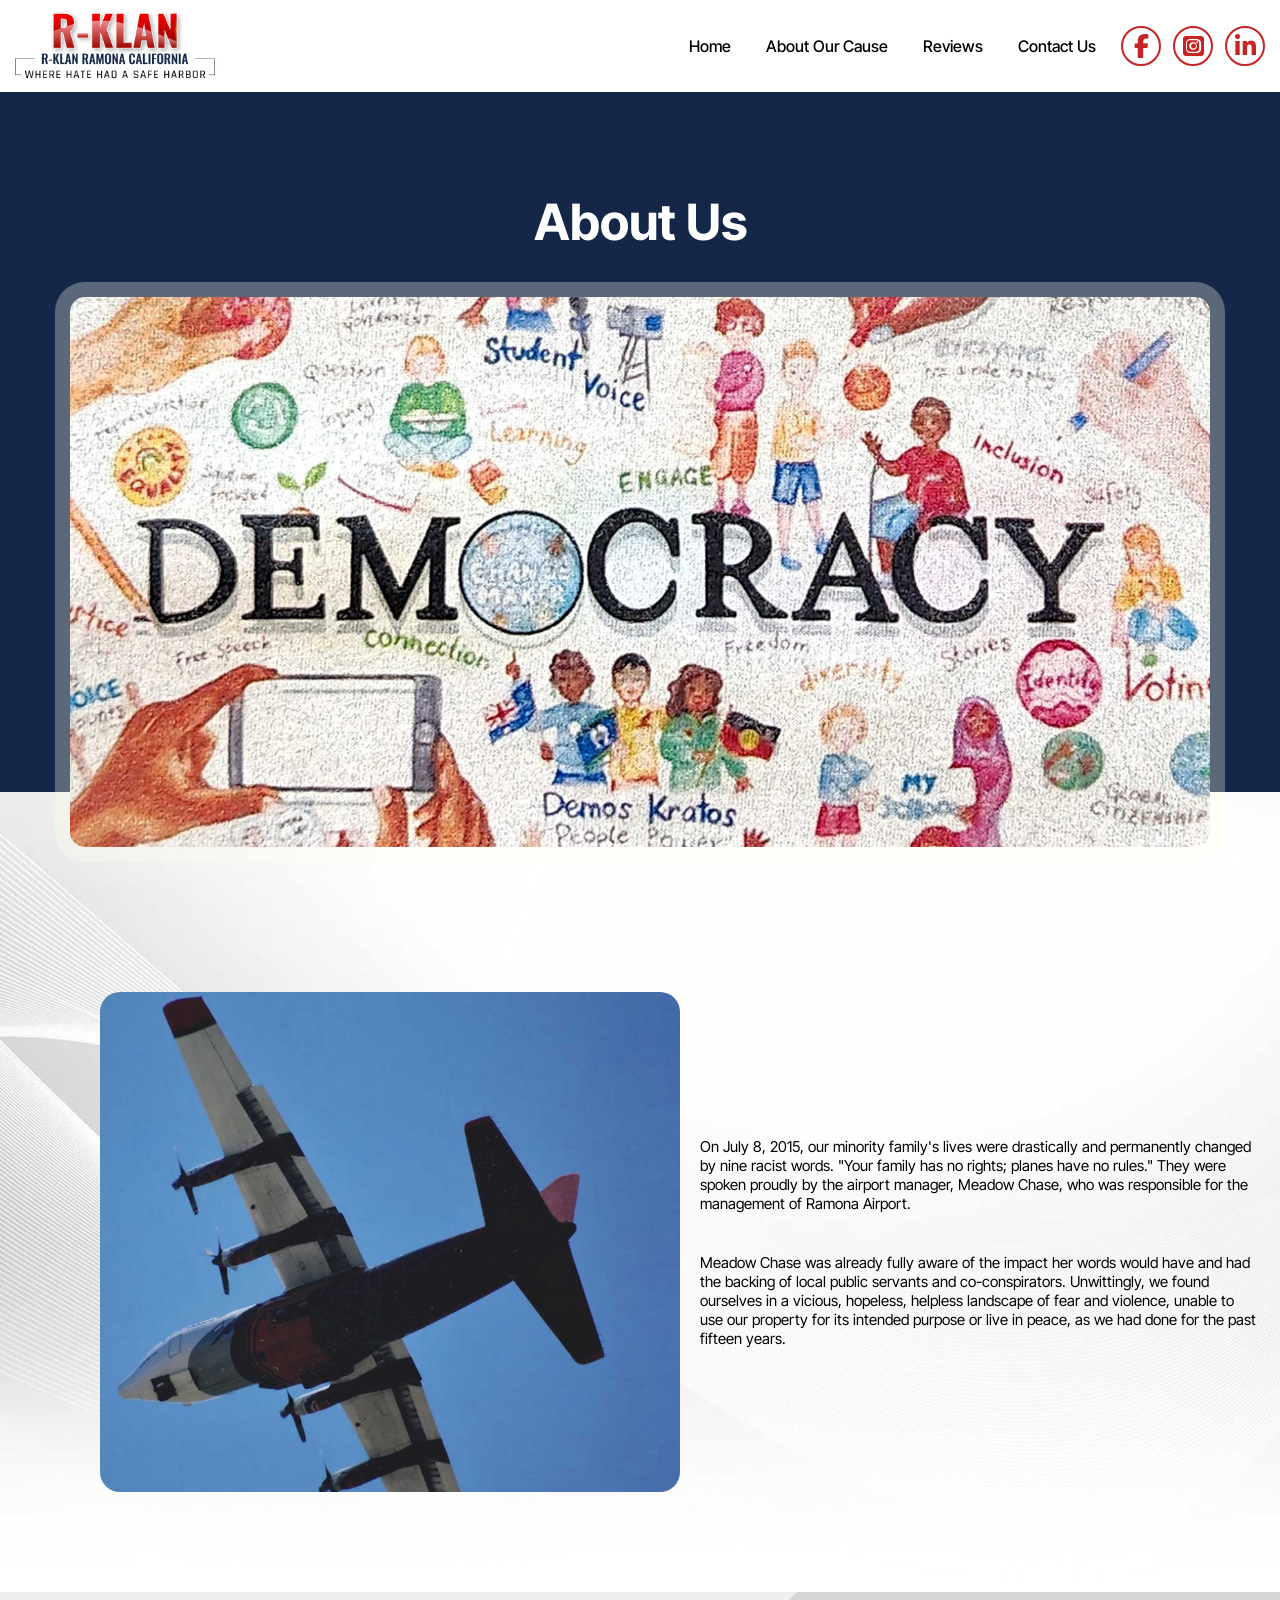
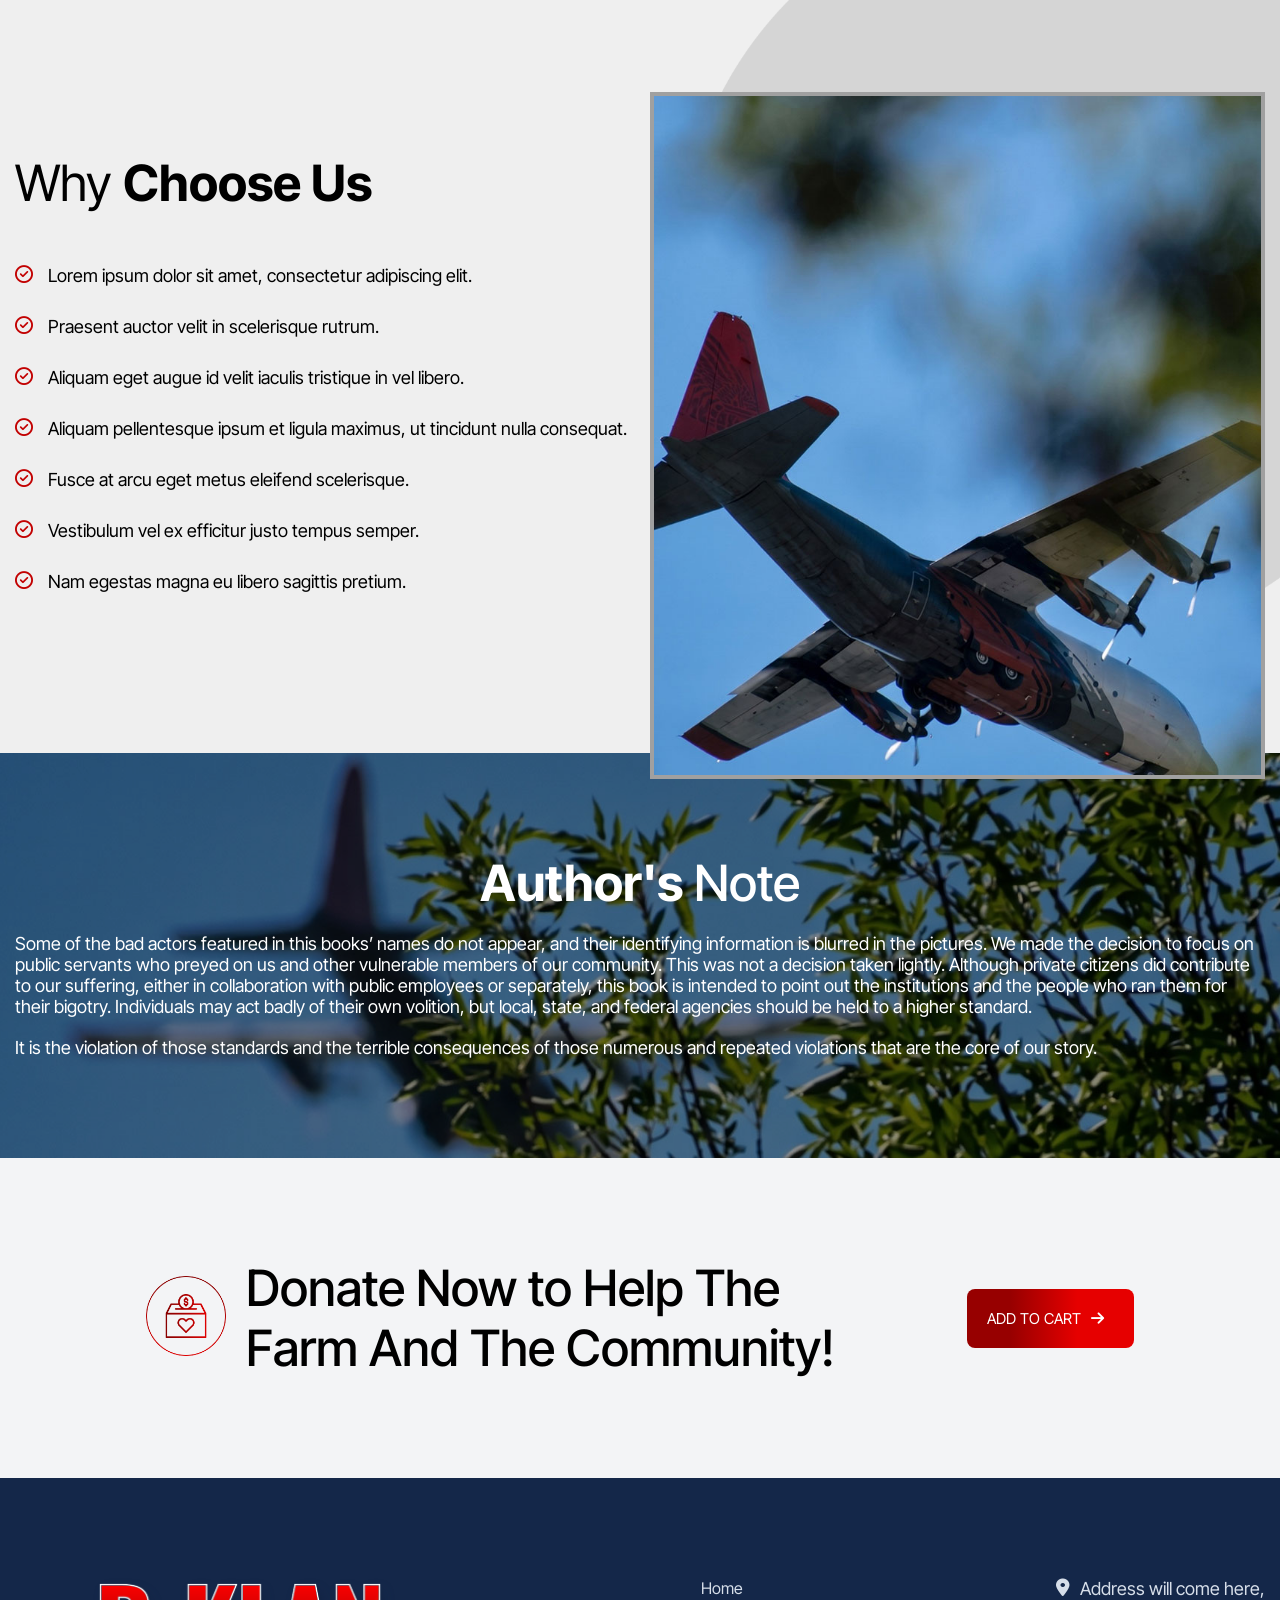
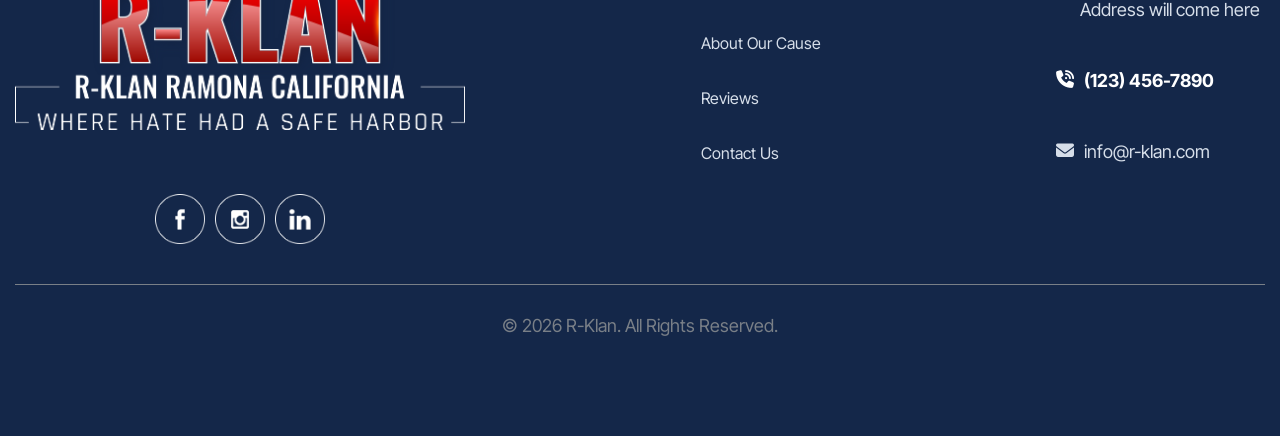
==== about.html @ d3a8d223 "2" ====
<!DOCTYPE html>
<html lang="en">

<head>
    <meta charset="UTF-8">
    <meta name="viewport" content="width=device-width, initial-scale=1.0">
    <title>Document</title>
    <link rel="stylesheet" href="css/style.css">
    <link rel="stylesheet" href="css/responsive.css">
    <link rel="stylesheet" href="https://cdnjs.cloudflare.com/ajax/libs/font-awesome/6.7.2/css/all.min.css">

</head>

<body>
    <!-- Nav-Bar -->
    <header id="nav-bar">
        <div class="contener">
            <div class="content">
                <div class="logo">
                    <figure>
                        <div class="img">
                            <img src="Image/home/logo.png" alt="Logo">
                        </div>
                    </figure>
                </div>
                <div class="said">
                    <div class="text">
                        <ul>
                            <li><a href="index.html">Home</a></li>
                            <li><a href="about.html">About Our Cause</a></li>
                            <li><a href="review.html">Reviews</a></li>
                            <li><a href="contact.html">Contact Us</a></li>
                        </ul>
                    </div>
                    <div class="icon">
                        <i class="fa-brands fa-facebook-f"></i>
                        <i class="fa-brands fa-square-instagram"></i>
                        <i class="fa-brands fa-linkedin-in"></i>
                    </div>
                </div>
            </div>
        </div>
    </header>
    <!-- Nav-Bar -->
    <!-- About -->
    <section id="family">
        <div class="contener">
            <div class="text">
                <h1><b>About Us </b></h1>
            </div>
            <div class="image">
                <figure>
                    <img src="Image/home/img-1.jpg" alt="img-1">
                </figure>
            </div>
        </div>
    </section>
    <!-- About -->
    <!-- Plight -->
    <section id="plight" >
        <div class="row row-1">
            <div class="image image-1">
            </div>

            <div class="text text-1">
                <p>On July 8, 2015, our minority family's lives were drastically and permanently changed by nine racist
                    words. "Your family has no rights; planes have no rules." They were spoken proudly by the airport
                    manager, Meadow Chase, who was responsible for the management of Ramona Airport.</p>
                <p>Meadow Chase was already fully aware of the impact her words would have and had the backing of local
                    public servants and co-conspirators. Unwittingly, we found ourselves in a vicious, hopeless,
                    helpless landscape of fear and violence, unable to use our property for its intended purpose or live
                    in peace, as we had done for the past fifteen years.</p>
            </div>
        </div>
    </section>
    <!-- Plight -->
    <!-- Choose -->
    <section id="choose">
        <div class="contener">
            <div class="text">
                <h2>Why <b>Choose Us</b></h2>
                <div class="para">
                    <p>Lorem ipsum dolor sit amet, consectetur adipiscing elit.</p>
                    <p>Praesent auctor velit in scelerisque rutrum.</p>

                    <p>Aliquam eget augue id velit iaculis tristique in vel libero.</p>
                    <p>Aliquam pellentesque ipsum et ligula maximus, ut tincidunt nulla consequat.
                    </p>
                    <p>Fusce at arcu eget metus eleifend scelerisque.
                    </p>
                    <p>Vestibulum vel ex efficitur justo tempus semper.
                    </p>
                    <p>Nam egestas magna eu libero sagittis pretium.</p>
                </div>
            </div>

                <div class="right">
                    <figure>
                        <img src="Image/home/philight-1.jpg" alt="image" class="image">
                    </figure>
                </div>
        </div>
    </section>
    <!-- Choose -->
    <!-- Note -->
    <section id="note">
        <div class="contener">
            <div class="content">
                <h4><b>Author's</b> Note</h4>
                <p>Some of the bad actors featured in this books’ names do not appear, and their identifying information
                    is blurred in the pictures. We made the decision to focus on public servants who preyed on us and
                    other vulnerable members of our community. This was not a decision taken lightly. Although private
                    citizens did contribute to our suffering, either in collaboration with public employees or
                    separately, this book is intended to point out the institutions and the people who ran them for
                    their bigotry. Individuals may act badly of their own volition, but local, state, and federal
                    agencies should be held to a higher standard.
                </p>
                <p>
                    It is the violation of those standards and the terrible consequences of those numerous and repeated
                    violations that are the core of our story.
                </p>
            </div>
        </div>
    </section>
    <!-- Note -->
    <!-- Donate -->
    <section id="donate">
        <div class="contener">
            <div class="content">
                <div class="content-1">
                    <div class="image">
                        <figure>
                            <img src="Image/home/gift.png" alt="gift">
                        </figure>
                    </div>
                    <h2>Donate Now to Help The <br>
                        Farm And The Community!
                    </h2>
                </div>
                <div class="btn">
                    <a href="#">ADD TO CART</a>
                </div>
            </div>
        </div>
    </section>
    <!-- Donate -->
    <!-- R-Klan -->
    <footer id="r-klan">
        <div class="contener">
            <div class="content">
                <div class="content-1">
                    <div class="image">
                        <figure>
                            <img src="Image/home/R-klan.png" alt="R-klan" class="img">
                        </figure>

                        <figure>
                            <div class="image-1">
                                <img src="Image/home/F.png" alt="face-book" class="you">
                                <img src="Image/home/Insta.png" alt="Insta" class="you">
                                <img src="Image/home/in.png" alt="in" class="you">
                            </div>
                        </figure>

                    </div>
                    <div class="text">
                        <ul>
                            <li><a href="index.html">Home</a></li>
                            <li><a href="about.html">About Our Cause</a></li>
                            <li><a href="review.html">Reviews</a></li>
                            <li><a href="contact.html">Contact Us</a></li>
                        </ul>
                    </div>
                    <div class="text cell">
                        <p>
                            Address will come here,<br>
                            Address will come here
                        </p>
                        <p><b>(123) 456-7890</b></p>
                        <p>info@r-klan.com</p>
                    </div>
                </div>
                <div class="content-2">
                    <p>© 2026 R-Klan. All Rights Reserved.</p>
                </div>
            </div>
        </div>
    </footer>
    <!-- R-Klan -->
</body>

</html>
---- css/style.css ----
@import url('https://fonts.googleapis.com/css2?family=Inter+Tight:ital,wght@0,100..900;1,100..900&display=swap');

* {
    padding: 0px;
    margin: 0px;
    box-sizing: border-box;


}
html, body{
    overflow-x: clip;
}
.contener {
    width: 100%;
    max-width: 1280px;
    align-items: center;

}

h1,
h2,
h3,
h4,
h5,
h6 {
    font-size: 50px;
    font-family: "Inter Tight", sans-serif;
    font-weight: 400;
}

h4 {
    font-weight: 500;
}

p {
    font-size: 18px;
    font-family: "Inter Tight", sans-serif;
}

.text {
    display: flex;
    flex-direction: column;
    row-gap: 20px;
}

.btn a {
    font-size: 15px;
    background: linear-gradient(90deg, rgba(151, 0, 0, 1) 26%, rgba(230, 0, 0, 1) 66%);
    padding: 20px 20px;
    border-radius: 8px;
    color: #fff;
    text-decoration: none;
}

.btn a::after {
    content: "\f061";
    font-weight: 900;
    font-family: "Font Awesome 6 Free";
    padding: 10px 10px 20px;
}

a {
    color: #db0101;
    font-family: "Inter Tight", sans-serif;
    display: inline-block;
}

img {
    width: 100%;
}
/* Nav-Bar */
#nav-bar{
     display: flex;
    justify-content: center;
    width: 100%;
    padding: 10px 15px;
    background-color: #fff;
    /* position: fixed;
    z-index: 3; */
}
#nav-bar .content{
    display: flex;
    justify-content: space-between;
    align-items: center;
}
#nav-bar .said{
    display: flex;
    justify-content: space-between;
    align-items: center;
    column-gap: 25px;
}
#nav-bar .icon{
    display: flex;
    font-size: 25px;
    column-gap: 12px;
}
#nav-bar .img{
    max-width: 200px;
}
#nav-bar ul {
    display: flex;
    column-gap: 35px;
}
#nav-bar .text li{
    list-style: none;
    
}
#nav-bar li a{
    color: #000;
    font-weight: 500;
    text-decoration: none;
}
#nav-bar .icon-1{
    max-width: 60px;
    color: #db0101;
    display: flex;
}
.fa-brands{
    color: #c82424;
    border-radius: 50%;
    font-size: 24px;
    display: flex !important;
    justify-content: center;
    align-items: center;
    width: 40px;
    height: 40px;
    border: 2px solid;
    aspect-ratio: 1/1;
}
/* Nav-Bar */
/* Family */
#family {
    width: 100%;
    display: flex;
    justify-content: center;
    padding: 100px 15px;
    background-color: #142749;
}

#family .contener {
    display: flex;
    width: 100%;
    flex-direction: column;
    color: white;
    row-gap: 30px;
}

#family .text {
    display: flex;
    flex-direction: column;
    row-gap: 20px;
    text-align: center;
    width: 100%;
    max-width: 990px;
}

#family .image {
    border: 15px solid;
    border-color: rgb(255, 255, 235, 0.3);
    border-radius: 30px;
    margin-bottom: -170px;
    line-height: 0px;
    position: relative;
    z-index: 3;
}

#family img {
    object-fit: cover;
    object-position: center;
    width: 100%;
    height: 550px;
    border-radius: 15px;
}

/* Family */
/* PLight */
#plight {
    position: relative;
    z-index: 2;
    display: flex;
    justify-content: center;
    align-items: center;
    background-image: url('../Image/home/BG-OP.jpg');
    background-size: cover;
    width: 100%;
    padding: 200px 0px 100px 0px;
}

.row {
    width: 100%;
    display: flex;
    justify-content: center;
    align-items: center;
}

#plight .image {
    background-image: url('../Image/home/our-phlight.jpg');
    background-size: cover;
    height: auto;
    min-height: 80vh;
    width: 100%;
    border-radius: 0px 20px 20px 0px;
    /* margin-right: 30px; */
}

#plight .text {
    padding: 0% 9%;
    width: 100%;
    row-gap: 40px;
}

/* Plight */
/* Book */
#book {
    background-color: #efefef;
    display: flex;
    justify-content: center;
    position: relative;
}

#book::before {
    content: " ";
    background-image: url('../Image/home/circal.png');
    background-size: contain;
    background-position: center;
    position: absolute;
    top: -105px;
    left: -590px;
    width: 100%;
    height: 100%;
    background-repeat: no-repeat;
}


#book .contener {
    display: flex;
    align-items: center;
}

#book .text {
    padding: 0px 62px;
    width: 50%;
}

#book .content {
    width: 50%;
    position: relative;
}

#book .circle {
    position: absolute;
}

#book .image {
    position: relative;
    width: 92%;
    bottom: -80px;
    line-height: 0;
    border: 8px solid #a0a0a0;
}

#book .img {
    width: 100%;
    border: 10px solid #a0a0a0;
    margin-bottom: -70px;
}

#book p {
    color: #db0101;
}

/* Book */
/* shop */
#shop {
    width: 100%;
    padding: 180px 15px 100px;
    display: flex;
    justify-content: center;

}

#shop .text {
    flex-direction: row;
    justify-content: space-between;
    padding-top: 20px;
}

#shop h2 {
    display: flex;
    justify-content: center;
    padding-bottom: 20px;
}

#shop .content {
    display: flex;
    justify-content: center;
    column-gap: 30px;
    padding-top: 20px;

}

#shop h4 {
    font-size: 30px;
    color: #9196a1;
}

#shop img {
    width: 100%;
    border-radius: 15px;
}

#shop p {
    color: #db0101;
}

/* Shop */
/* Readers */
#readers {
    display: flex;
    flex-direction: column;
    justify-content: center;
    background-image: url('../Image/home/BG.jpg');
    background-size: cover;
    padding: 100px 15px;
}

#readers h2 {
    text-align: center;
    margin: 20px 0px 100px;

}

#readers h4 {
    font-weight: 500;
    font-size: 25px;
}

#readers .content {
    display: flex;
    column-gap: 30px;
    width: 100%;

}

#readers .common {
    background-color: white;
    display: flex;
    position: relative;
    flex-direction: column;
    align-items: center;
    flex-wrap: wrap;
    width: 100%;
    box-shadow: 0px 0px 8px 0px rgba(0, 0, 0, 0.2);
}

#readers .image-1 {
    margin-top: -60px;
    width: 120px;
    border-radius: 60px;
    filter: drop-shadow(0px 7px 12px #857a7a);

}

#readers .img {
    position: absolute;
    right: 5px;
    top: 5px;
    max-width: 40px;
}

#readers .image-2 {
    margin-bottom: 5px;
}

#readers .text {
    align-items: center;
    padding: 20px;
}

#readers p {
    color: #585858;
}

/* Readers */
/* Note */
#note {
    display: flex;
    justify-content: center;
    align-items: center;
    padding: 100px 15px;
    background-image: url('../Image/home/leaf.jpg');
    background-position: center;
    background-size: cover;
    position: relative;
    z-index: 1;
    height: 10%;
    /* background-image: url('../Image/home/leaf.jpg'); */
}

#note::before {
    content: " ";
    position: absolute;
    width: 100%;
    height: 100%;
    top: 0;
    left: 0;
    background-color: rgba(0, 0, 0, 0.4);
    z-index: -1
}

#note .contener {
    display: flex;
    justify-content: center;
}

#note .content {
    display: flex;
    flex-direction: column;
    row-gap: 20px;
    color: white;
}

#note h4 {
    text-align: center;
}

/* Note */
/* Donate */
#donate {
    display: flex;
    justify-content: center;
    align-items: center;
    padding: 100px 15px;
    width: 100%;
    background-color: #f3f4f6;
}

#donate .content {
    display: flex;
    justify-content: space-evenly;
    align-items: center;
}

#donate .content-1 {
    display: flex;
    align-items: center;
}

#donate h2 {
    font-weight: 500;
}

#donate img {
    width: 100px;
    padding-right: 20px;
}

/* Donate */
/* R-Klan */
#r-klan {
    display: flex;
    justify-content: center;
    align-items: center;
    padding: 100px 15px;
    width: 100%;
    background-color: #142749;
}

#r-klan .content-1 {
    display: flex;
    justify-content: space-between;
    margin-bottom: 40px;
    color: #d6dee9;
}

#r-klan .content-2 {
    border-top: 1px solid;
    padding-top: 30px;
    text-align: center;
    color: #797f87;
}

#r-klan .image {
    display: flex;
    flex-direction: column;
    row-gap: 60px;
    max-width: 450px;
    width: 100%;
}

#r-klan .image-1 {
    column-gap: 10px;
    display: flex;
    justify-content: center;
}

#r-klan ul {
    display: flex;
    flex-direction: column;
    row-gap: 35px;
}
#r-klan .text li{
    list-style: none;
    
}
#r-klan .text a{
    color: #d6dee9;
    text-decoration: none;
}
#r-klan .cell {
    row-gap: 50px;
}

#r-klan .cell p:nth-child(2) {
    color: white;
}

#r-klan .you {
    max-width: 50px;
}

#r-klan .cell p:first-child,
#r-klan .cell p:nth-child(2),
#r-klan .cell p:last-child {
    display: flex;
    column-gap: 10px;
}

#r-klan .cell p:first-child::before {
    content: "\f3c5";
    font-weight: 900;
    font-family: "Font Awesome 6 Free";
}

#r-klan .cell p:nth-child(2)::before {
    content: "\f2a0";
    font-weight: 900;
    font-family: "Font Awesome 6 Free";
}

#r-klan .cell p:last-child::before {
    content: "\f0e0";
    font-weight: 900;
    font-family: "Font Awesome 6 Free";
}
/* R-Klan */
/* About-Us */
/* Plight */
#plight .row-1{
    margin-left: 100px;
}
#plight .image-1{
    border-radius: 20px 20px 20px 20px;
}
#plight .text-1{    
    padding: 0% 2% ;
}
/* Plight */
/* Choose */
#choose{
    display: flex;
    justify-content: center;
    align-items: center;
    padding: 100px 15px;
    background-color: #efefef;
    position: relative;
    
}
#choose::before{
    content: "";
    background-image: url('../Image/home/circal.png');
    background-size: contain;
    background-position: right;
    background-repeat: no-repeat;
    position: absolute;
    top: -105px;
    right: -160px;
    width: 100%;
    height: 100%;
    z-index: 1;
}
#choose .contener{
    display: flex;
    justify-content: space-between;
}
#choose .right{
    width: 50%;
}
#choose .image{
    object-fit: cover;
    object-position: center;
    height: auto;
    width: 100%;
    min-height: 687px;
    margin-bottom: -130px;
    border: 4px solid #a0a0a0;
    position: relative;
    z-index: 3;
}
#choose .text{
    width: 50%;
    margin-right: 20px;
    row-gap: 52px;
    position: relative;
    z-index: 2;
}
#choose .para{
    display: flex;
    flex-direction: column;
    row-gap: 30px;
}
#choose .para p{
    display: flex;
}
#choose .para p::before{
    content: "\f058";
    font-weight: 400;
    font-family: "Font Awesome 6 Free";
    padding-right: 15px;
    color: #c20101;
}
/* Choose */
/* About-Us */
/* Contect */
/* Form */
#changed{
    background-color: white;
    width: 100%;
    padding: 200px 0px 100px 0px;
}
.plight{
   background-image: url('../Image/home/our-phlight.jpg');
    background-size: cover;
    height: auto;
    min-height: 80vh;
    width: 100%;
    border-radius: 20px 20px 20px 20px; 
}
.for{
    width: 100%;
}
form{
    display: flex;
    flex-direction: column;
    justify-content: center;
    row-gap: 20px;
    margin-top: 10px;
}
.cell-0{
    width: 100%;
    max-width: 470px;
    padding: 20px;
    border-radius: 5px;
    border: 1px solid #e3e3e3;
    box-shadow: 0px 25px 5px 0px rgba(0,0,0,0.08);

}
.cell-1{
    width: 100%;
    max-width: 470px;
    padding: 20px;
    border-radius: 5px;
    border: 1px solid #e3e3e3;
    background: linear-gradient(90deg, rgba(151, 0, 0, 1) 26%, rgba(230, 0, 0, 1) 66%);
    color: white;
}
.row-2{
    display: flex;
    align-items: center;
    column-gap: 80px;
    margin-left: 100px;
}
/* Form */
/* Contect */
/* Review */
/* coments */
#reviews{
    width: 100%;
    display: flex;
    justify-content: center;
    padding: 130px 15px;
}
#reviews .contener{
    justify-content: center;
    display: flex;
    flex-direction: column;
    row-gap: 35px;
}
#reviews .common{
    display: flex;
    flex-direction: column;
    row-gap: 18px;
    position: relative;
    padding: 30px 355px  30px 50px;
    border: 2px solid #e3e3e3;
    box-shadow: 0px 9px 40px 0px rgba(0,0,0,0.1);
    border-radius: 8px;

}
#reviews .image{
    max-width: 100px;
    filter: drop-shadow(0px 29px 14px #d7cbcb);
}
#reviews .logo{
    position: absolute;
    right: 20px;
    top: 50px;
    max-width: 40px;
}
#reviews .star{
    max-width: 160px;
}
#reviews h4{
    font-size: 27px
}
/* Coments */
/* Review */
---- css/responsive.css ----
@media (max-width:1440px) {

    /* Plight */
    #plight .text {
        padding: 10px 100px;
    }

    #plight p {
        font-size: 15px;
    }

    #plight h2 {
        font-size: 45px;
    }

    #plight .image {
        height: auto;
        min-height: 500px;
    }

    /* Plight */
    /* book */
    #book::before {
        background-position: top left;
        left: -130px;
    }
    /* book */
    /* about-us */
    /* plight */
    #plight .text-1{
        padding: 20px;
    }
    /* plight */
    /* about-us */
}

@media (max-width:1200px) {

    /* Family */
    #family {
        padding: 60px 15px;
    }

    #family img {
        height: auto;
    }

    /* Family */
    /* Plight */
    #plight .text {

        row-gap: 20px;
    }
    /* About-us */
    /* Choose */
    #choose .image{
    min-height: 520px;
    }
    #choose::before{
        width: 52%;
    }
    #choose .text {
    row-gap: 15px;
    }
    #choose .para {
    row-gap: 10px;
    }
    /* Choose */
    /* About-us */
    /* Review */
    /* Coment */
    #reviews .common{
        padding-right: 230px;
    }
    /* Coment */
    /* Review */
    
}

@media (max-width:1024px) {

    h1,
    h2,
    h3,
    h4,
    h5,
    h6 {
        font-size: 30px;
    }

    p {
        font-size: 18px;
    }

    .text {
        row-gap: 10px;
    }

    a {
        font-size: 10px;
    }

    /* plight */
    #plight {
        padding-bottom: 70px;
    }

    #plight .text {
        padding: 30px 30px;
    }

    #plight p {
        font-size: 12px;
    }

    #plight h2 {
        font-size: 30px;
    }

    /* plight */
    /* Book */
    #book .text {
        padding: 25px 0px 0px;
    }

    #book::before {
        left: -100px;
    }

    #book .content {
        padding: 25px 0px 0px 25px;
    }

    /* Book */
    /* shop */
    #shop .content {
        column-gap: 25px;
    }

    #shop h2 {
        padding: 0px;
    }

    #shop h4 {
        font-size: 25px;
    }

    /* Readers */
    #readers .content {
        flex-wrap: wrap;
        column-gap: 15px;
    }

    #readers .common {
        flex: 0 0 calc(50% - 7.5px);
    }

    #readers #diffrent {
        margin-top: 100px;
    }

    /* Readers */
}

@media(max-width:991px) {

    /* /Donate */
    #donate .content {
        flex-direction: column;
        align-items: flex-start;
        row-gap: 50px;
    }

    #donate .btn {
        padding-left: 100px;
    }

    /* Donate */
    /* R-Klan */
    #r-klan .content-1 {
        flex-wrap: wrap;
        flex-direction: column;
    }

    #r-klan .image-1 {
        max-width: 188px;
        margin-bottom: 35px;
    }

    #r-klan .text {
        margin-top: 50px;
    }

    /* R-Klan */
    /* Review */
    /* Coment */
    #reviews .common{
        padding-right: 50px;
    }
    /* Coment */
    /* Review */
}


@media(max-width:767px) {
    a {
        padding: 8px 5px;
    }

    /* Family */
    #family .image {
        border: 10px solid rgb(255, 255, 235, 0.3);
        /* margin-bottom: -140px; */
    }

    /* Family */
    /* plight */
    h4 {
        font-size: 25px;
    }
    #plight .row {
        flex-direction: column;
    }

    #plight .image {
        min-height: 600px;
        margin-right: 30px;
    }

    #plight .text {
        padding: 10px 10px;
    }

    /* plight    */
    /* Book */
    #book h2,
    h4 {
        font-size: 25px;
    }

    #book .cimg {
        margin-top: -100px;
        margin-bottom: -60;
    }

    /* Book */
    /* shop */
    #shop h2 {
        font-size: 40px;
    }

    #shop .content {
        column-gap: 25px;
    }

    #shop .text {
        flex-direction: column;
    }

    #shop h4 {
        font-size: 30px;
    }

    /* shop */
    /* Readers */
    #readers .common {
        flex: 0 0 100%;

    }

    #readers .diffrent {
        margin-top: 100px;
    }

    /* readers */
    /* R-Klan */
    #r-klan .content-1 {
        justify-content: center;
    }

    #r-klan .text {
        margin-top: 50px;
    }

    /* R-Klan */
    /* about-us */
    /* plight */
    #plight .row-1{
        margin: 0px 15px;
    }
    #plight .image-1{
        margin-right: 0px;
    }
    /* plight */
    /* Choose */
        #choose::before {
            width: 100%;
        }
    #choose .contener{
        flex-direction: column;
    }
    #choose .right{
        width: 100%;
        margin-top: 20px;
    }
    #choose .image {
        min-height: 400px;
    }
    #choose .text{
        row-gap: 15px;
        width: 100%;
    }
    #choose .para {
        row-gap: 15px;
    }
    /* Choose */
    /* about-us */
}

@media(max-width:640px) {

    /* plight */
    #plight .image {
        min-height: 510px;
    }

    /* plight */
    /* book */
    #book .contener {
        flex-direction: column;
        align-items: flex-start;
    }

    #book .content {
        width: 100%;
    }

    #book .text {
        padding: 85px 30px;
        width: 100%;
    }

    /* book */
    /* shop */
    #shop .content {
        column-gap: 15px;
        flex-direction: column;
    }

    #shop img {
        margin-top: 35px;
    }

    #shop h4 {
        font-size: 25px;
    }

    /* shop */
    /* Readers */
    #readers .common {
        flex: 0 0 100%;

    }

    #readers .diff {
        margin-top: 100px;
    }

    /* Readers */
    /* R-Klan */
    #r-klan .content-1 {
        justify-content: center;
    }

    #r-klan .image,
    #r-klan .text {
        flex: 0 0 100%;
    }

    #r-klan .text {
        margin-top: 50px;
    }

    /* R-Klan */
    /* Review */
    /* Coment */
    #reviews .common{
        padding: 30px 20px;
    }
    #reviews .image{
        max-width: 80px;
    }
    #reviews .logo{
        max-width: 35px;
    }
    #reviews .star{
        max-width: 130px;
    }
    /* Coment */
    /* Review */
}

@media(max-width:480px) {

    /* plight */
    #plight .image {
        min-height: 365px;
    }

    /* plight */
    /* Book */
    #book .content {
        width: 100%;
        padding: 25px 15px;
    }

    #book .image {
        width: 100%;
    }

    #book h2,
    h4 {
        font-size: 30px;
    }

    /* Book */
    /* shop */
    #shop {
        padding: 60px 10px;
    }

    /* shop */
    #note {
        padding: 60px 7px;
    }
    /* Choose */
    /* about-us */
    #choose .para p {
    display: flex;
     font-size: 12px;
    }
    
}

@media(max-width:320px) {}
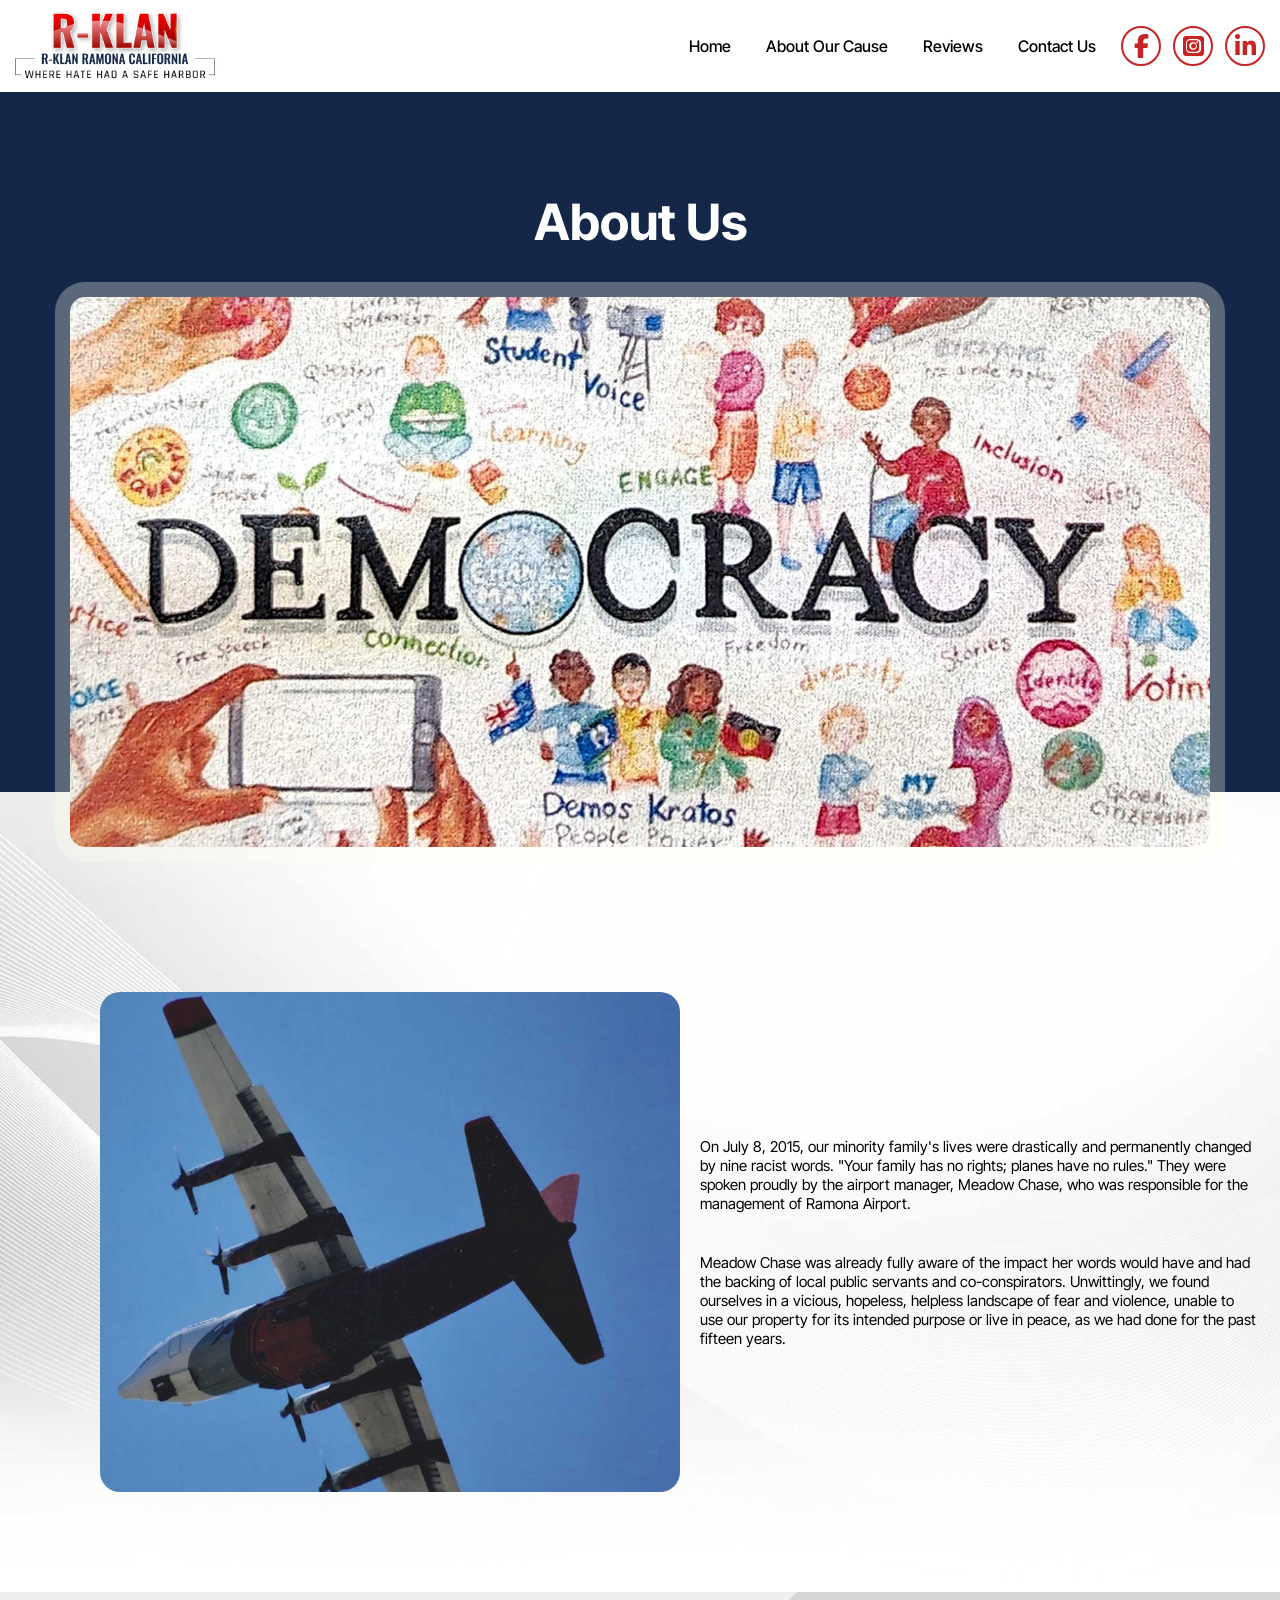
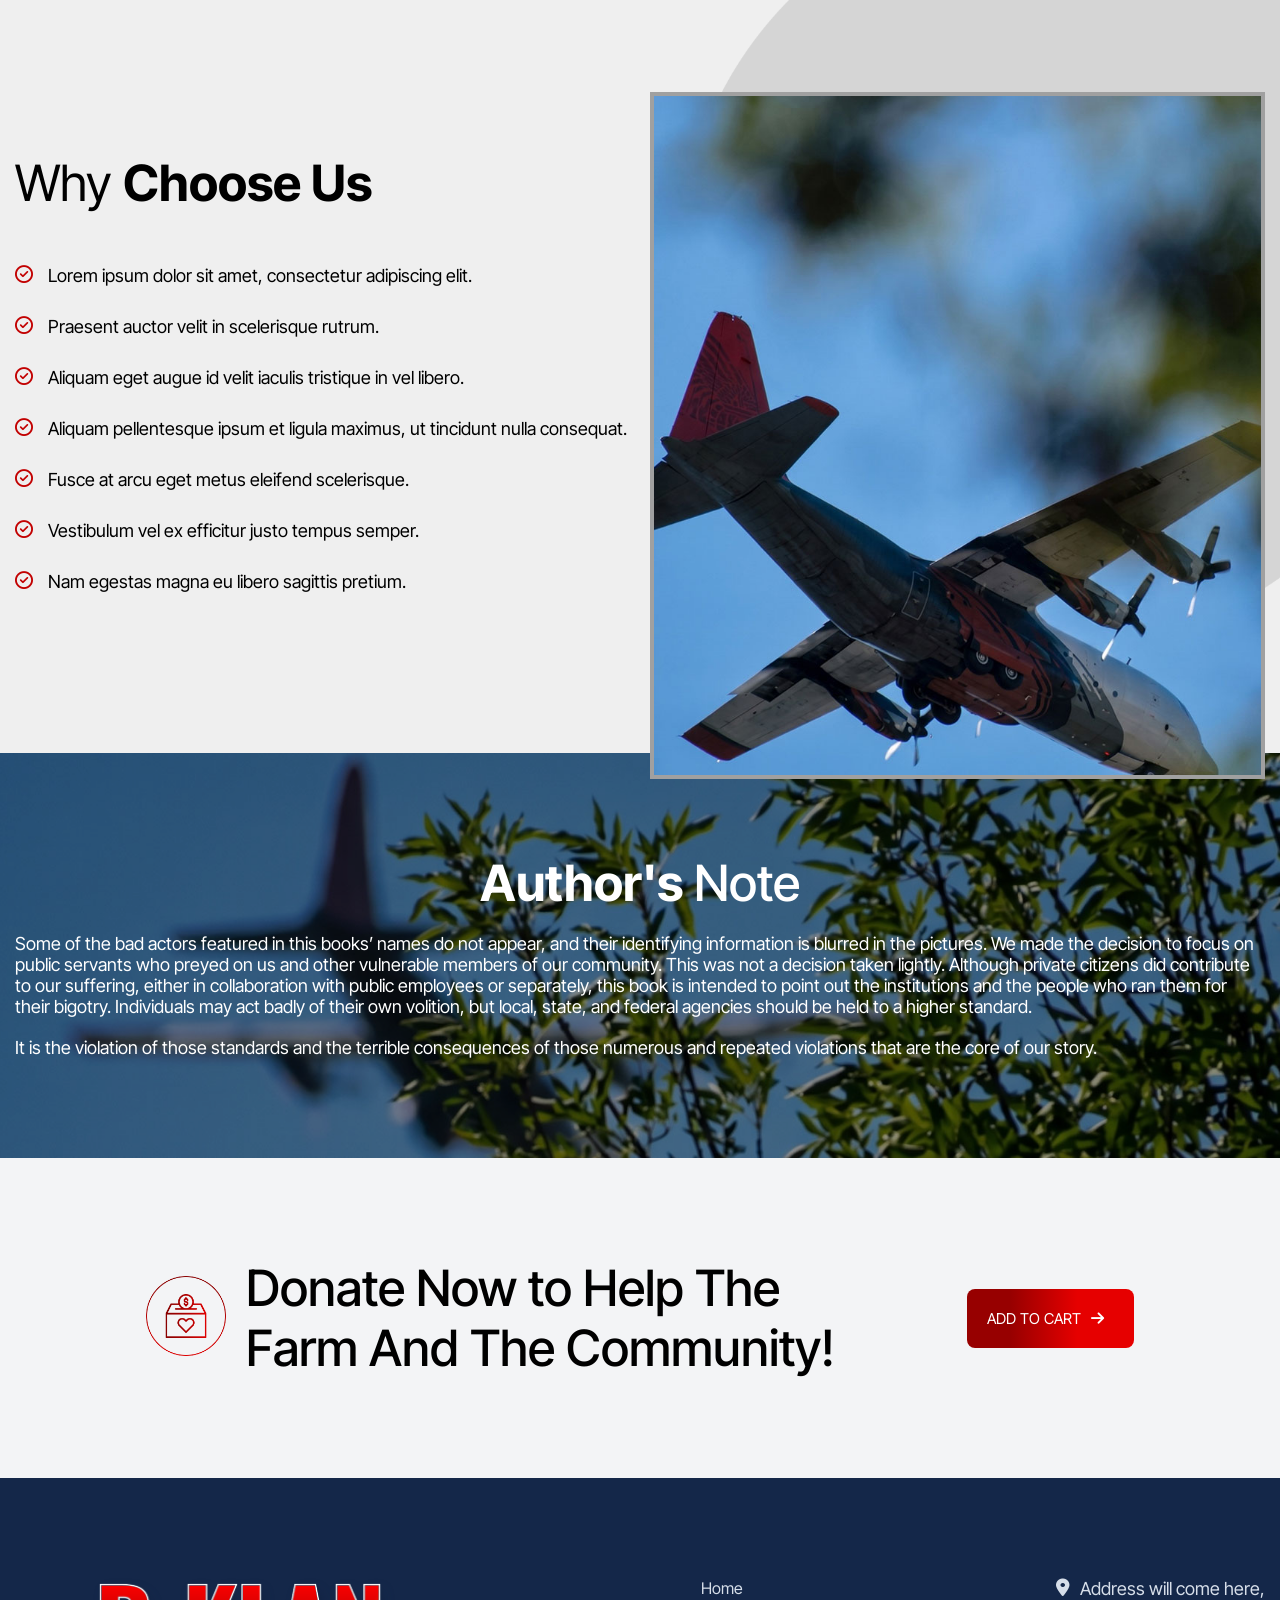
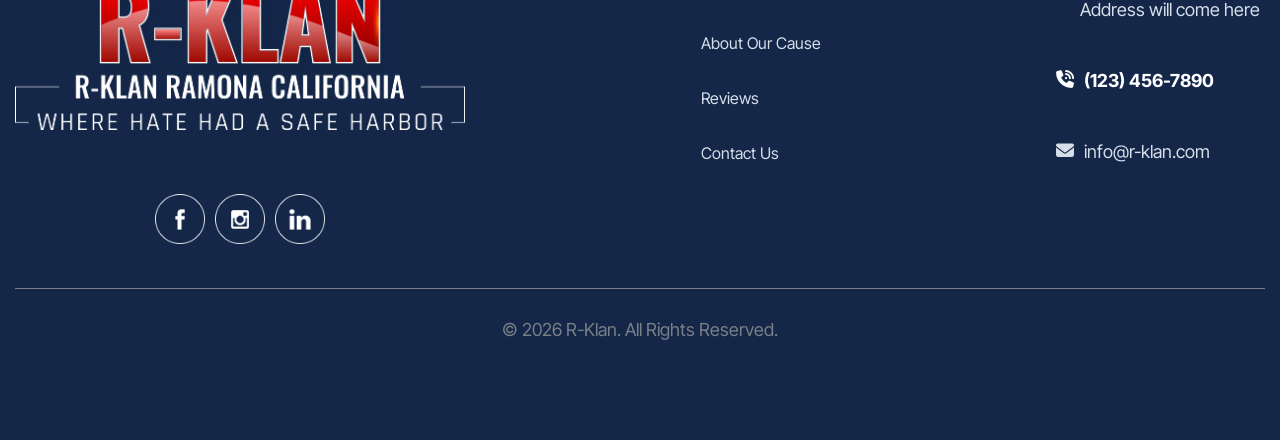
==== commit 49818155: "6 6" ====
--- a/about.html
+++ b/about.html
@@ -19,7 +19,7 @@
                 <div class="logo">
                     <figure>
                         <div class="img">
-                            <img src="Image/home/logo.png" alt="Logo">
+                            <a href="index.html"><img src="Image/home/logo.png" alt="Logo" href="index.html"></a>
                         </div>
                     </figure>
                 </div>
@@ -33,9 +33,9 @@
                         </ul>
                     </div>
                     <div class="icon">
-                        <i class="fa-brands fa-facebook-f"></i>
-                        <i class="fa-brands fa-square-instagram"></i>
-                        <i class="fa-brands fa-linkedin-in"></i>
+                       <a href="https://www.facebook.com" target="_blank"> <i class="fa-brands fa-facebook-f" ></i></a>
+                        <a href="https://www.instagram.com " target="-blank"><i class="fa-brands fa-square-instagram"></i></a>
+                        <a href="https://in.linkedin.com" target="_blank"><i class="fa-brands fa-linkedin-in"></i></a>
                     </div>
                 </div>
             </div>
@@ -156,9 +156,9 @@
 
                         <figure>
                             <div class="image-1">
-                                <img src="Image/home/F.png" alt="face-book" class="you">
-                                <img src="Image/home/Insta.png" alt="Insta" class="you">
-                                <img src="Image/home/in.png" alt="in" class="you">
+                                <a href="https://www.facebook.com" target="_blank"> <img src="Image/home/F.png" alt="face-book" class="you"></a>
+                                <a href="https://www.instagram.com" target="_blank"><img src="Image/home/Insta.png" alt="Insta" class="you"></a>
+                                <a href="https://in.linkedin.com" target="_blank"><img src="Image/home/in.png" alt="in" class="you"></a>
                             </div>
                         </figure>
 
--- a/css/style.css
+++ b/css/style.css
@@ -63,6 +63,7 @@
     color: #db0101;
     font-family: "Inter Tight", sans-serif;
     display: inline-block;
+    text-decoration: none;
 }
 
 img {
@@ -115,6 +116,7 @@
     color: #db0101;
     display: flex;
 }
+
 .fa-brands{
     color: #c82424;
     border-radius: 50%;
@@ -126,6 +128,13 @@
     height: 40px;
     border: 2px solid;
     aspect-ratio: 1/1;
+}
+#nav-bar li a:hover{
+    color: #f00000;
+}
+.fa-brands:hover {
+    color: white;
+    background-color:  #f00000;
 }
 /* Nav-Bar */
 /* Family */
@@ -624,52 +633,64 @@
 /* Contect */
 /* Form */
 #changed{
+    display: flex;
+    justify-content: center;
     background-color: white;
     width: 100%;
-    padding: 200px 0px 100px 0px;
-}
-.plight{
+    padding: 200px 15px 100px ;
+}
+#changed .plight{
    background-image: url('../Image/home/our-phlight.jpg');
     background-size: cover;
+    background-position: center left;
     height: auto;
-    min-height: 80vh;
+    min-height: 560px;
     width: 100%;
     border-radius: 20px 20px 20px 20px; 
 }
+#changed .contener{
+    display: flex;
+    justify-content: center;
+    column-gap: 30px;
+}
+
 .for{
     width: 100%;
 }
-form{
-    display: flex;
-    flex-direction: column;
-    justify-content: center;
-    row-gap: 20px;
+form .f-text{
+    display: flex;
+    flex-direction: column;
+    justify-content: center;
+}
+form .f-text{
+    display: flex;
+    flex-direction: column;
+    row-gap: 15px;
     margin-top: 10px;
 }
 .cell-0{
     width: 100%;
-    max-width: 470px;
     padding: 20px;
     border-radius: 5px;
     border: 1px solid #e3e3e3;
-    box-shadow: 0px 25px 5px 0px rgba(0,0,0,0.08);
+    box-shadow: 0px 17px 38px -11px rgba(0,0,0,0.1);
+    font-size: 18px;
 
 }
 .cell-1{
     width: 100%;
-    max-width: 470px;
-    padding: 20px;
+    font-size: 25px;
+    padding: 18px;
     border-radius: 5px;
     border: 1px solid #e3e3e3;
     background: linear-gradient(90deg, rgba(151, 0, 0, 1) 26%, rgba(230, 0, 0, 1) 66%);
     color: white;
 }
-.row-2{
-    display: flex;
-    align-items: center;
-    column-gap: 80px;
-    margin-left: 100px;
-}
+/* .sum::after{
+    content: "\f061";
+    font-family: "Font Awesome 6 Free";
+    font-weight: 900;
+} */
 /* Form */
 /* Contect */
 /* Review */
--- a/css/responsive.css
+++ b/css/responsive.css
@@ -97,7 +97,7 @@
     }
 
     a {
-        font-size: 10px;
+        font-size: 15px;
     }
 
     /* plight */
@@ -128,7 +128,9 @@
     }
 
     #book .content {
-        padding: 25px 0px 0px 25px;
+        
+        display: flex;
+        justify-content: center;
     }
 
     /* Book */
@@ -164,26 +166,18 @@
 
 @media(max-width:991px) {
 
-    /* /Donate */
-    #donate .content {
-        flex-direction: column;
-        align-items: flex-start;
-        row-gap: 50px;
-    }
-
-    #donate .btn {
-        padding-left: 100px;
-    }
-
-    /* Donate */
-    /* R-Klan */
+    
+    /* R-Klan */
+    #r-klan{
+        padding: 60px 15px;
+    }
     #r-klan .content-1 {
         flex-wrap: wrap;
         flex-direction: column;
     }
 
     #r-klan .image-1 {
-        max-width: 188px;
+        max-width: 450px;
         margin-bottom: 35px;
     }
 
@@ -244,7 +238,7 @@
     }
 
     /* Book */
-    /* shop */
+    
     #shop h2 {
         font-size: 40px;
     }
@@ -259,6 +253,7 @@
 
     #shop h4 {
         font-size: 30px;
+        margin-bottom: 5px;
     }
 
     /* shop */
@@ -273,6 +268,22 @@
     }
 
     /* readers */
+    /* /Donate */
+    #donate {
+        padding: 60px 15px;
+    }
+
+    #donate .content {
+        flex-direction: column;
+        align-items: flex-start;
+        row-gap: 50px;
+    }
+
+    #donate .btn {
+        padding-left: 100px;
+    }
+
+    /* Donate */
     /* R-Klan */
     #r-klan .content-1 {
         justify-content: center;
@@ -315,6 +326,16 @@
     }
     /* Choose */
     /* about-us */
+    /* contact-us */
+    #changed{
+    padding: 160px 15px 60px ;
+}
+    #changed .contener{
+        flex-direction: column;
+        row-gap: 30px;
+    }
+    /* contact-us */
+
 }
 
 @media(max-width:640px) {
@@ -342,6 +363,9 @@
 
     /* book */
     /* shop */
+    #shop {
+        padding: 60px 10px;
+    }
     #shop .content {
         column-gap: 15px;
         flex-direction: column;
@@ -424,10 +448,6 @@
     }
 
     /* Book */
-    /* shop */
-    #shop {
-        padding: 60px 10px;
-    }
 
     /* shop */
     #note {
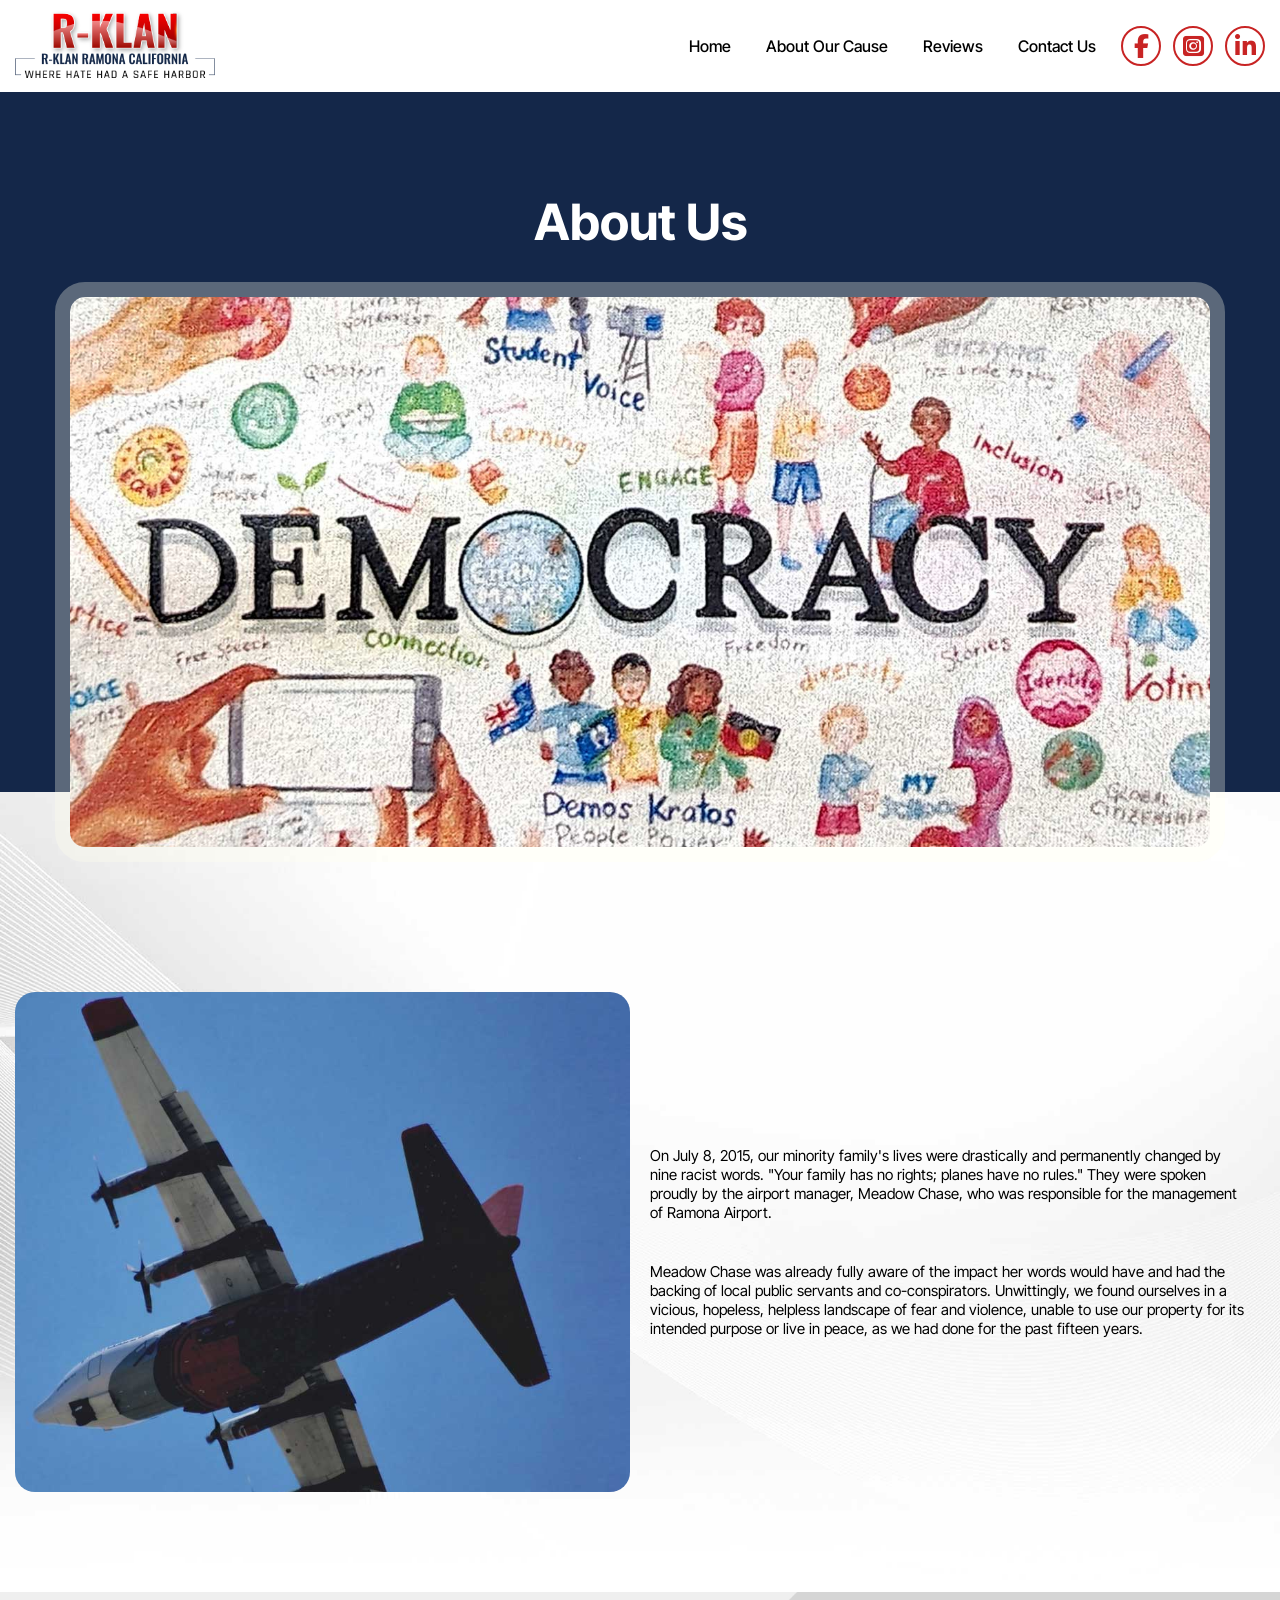
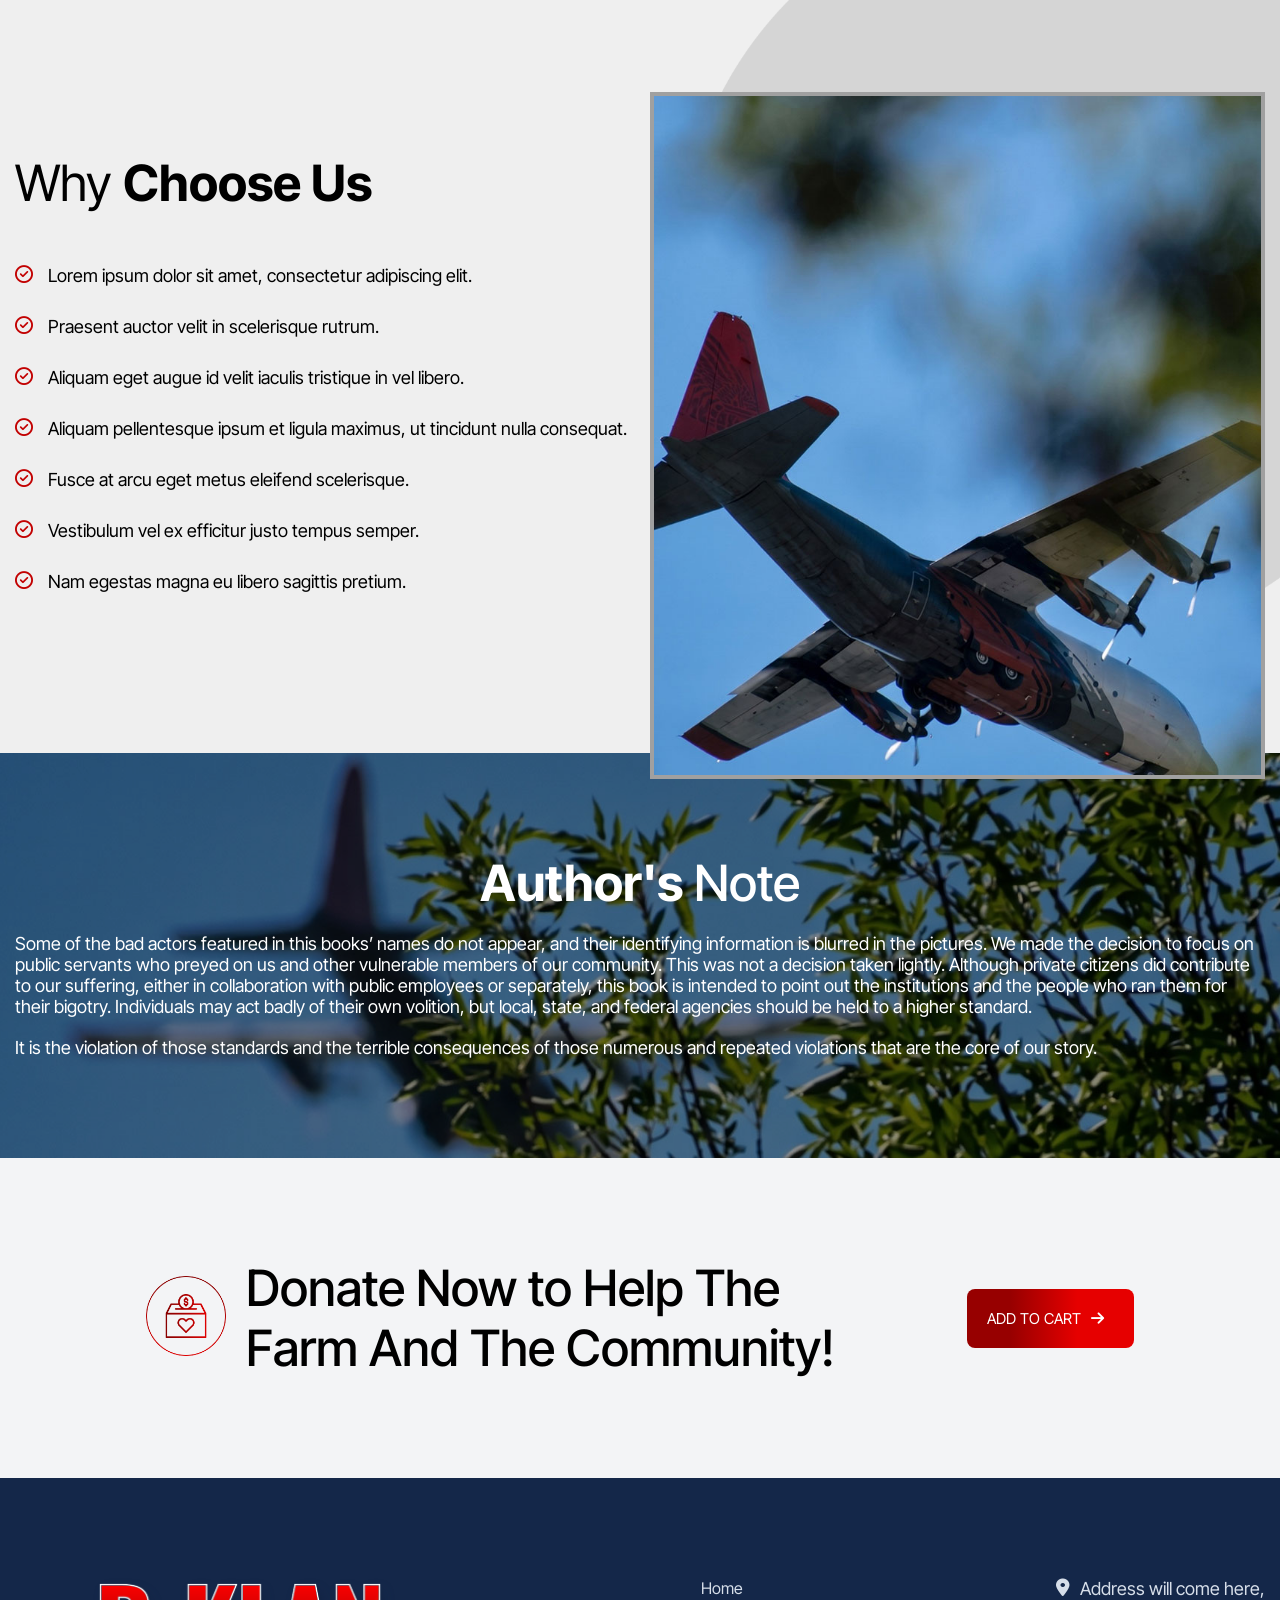
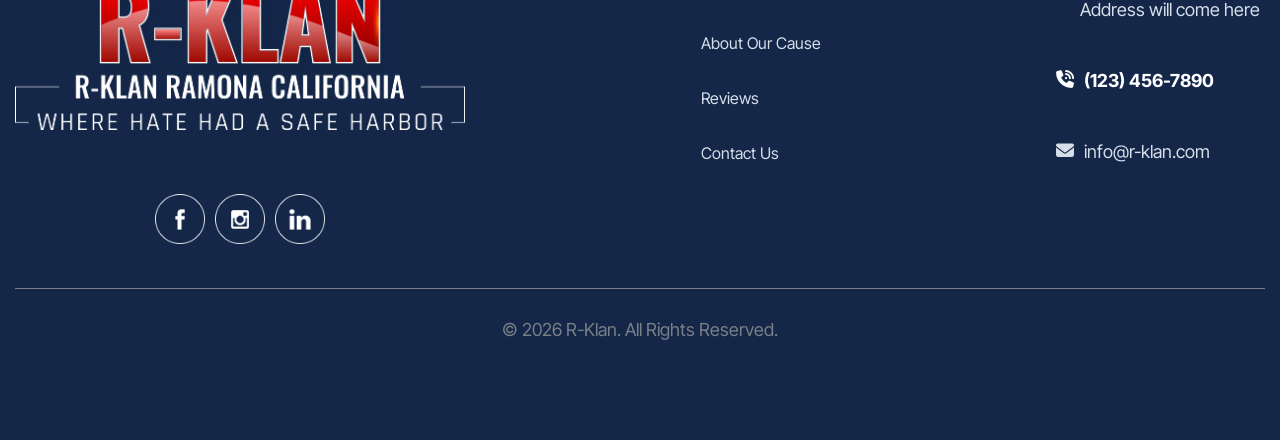
==== commit bef1d485: "6 6" ====
--- a/about.html
+++ b/about.html
@@ -58,7 +58,7 @@
     <!-- About -->
     <!-- Plight -->
     <section id="plight" >
-        <div class="row row-1">
+        <div class="contener ">
             <div class="image image-1">
             </div>
 
--- a/css/style.css
+++ b/css/style.css
@@ -195,11 +195,10 @@
     padding: 200px 0px 100px 0px;
 }
 
-.row {
-    width: 100%;
-    display: flex;
-    justify-content: center;
-    align-items: center;
+#plight .contener {
+    display: flex;
+    justify-content: center;
+    margin: 0px 15px;
 }
 
 #plight .image {
--- a/css/responsive.css
+++ b/css/responsive.css
@@ -186,6 +186,7 @@
     }
 
     /* R-Klan */
+    
     /* Review */
     /* Coment */
     #reviews .common{
@@ -212,7 +213,7 @@
     h4 {
         font-size: 25px;
     }
-    #plight .row {
+    #plight . {
         flex-direction: column;
     }
 
@@ -296,8 +297,8 @@
     /* R-Klan */
     /* about-us */
     /* plight */
-    #plight .row-1{
-        margin: 0px 15px;
+    #plight .contener {
+        flex-direction: column;
     }
     #plight .image-1{
         margin-right: 0px;
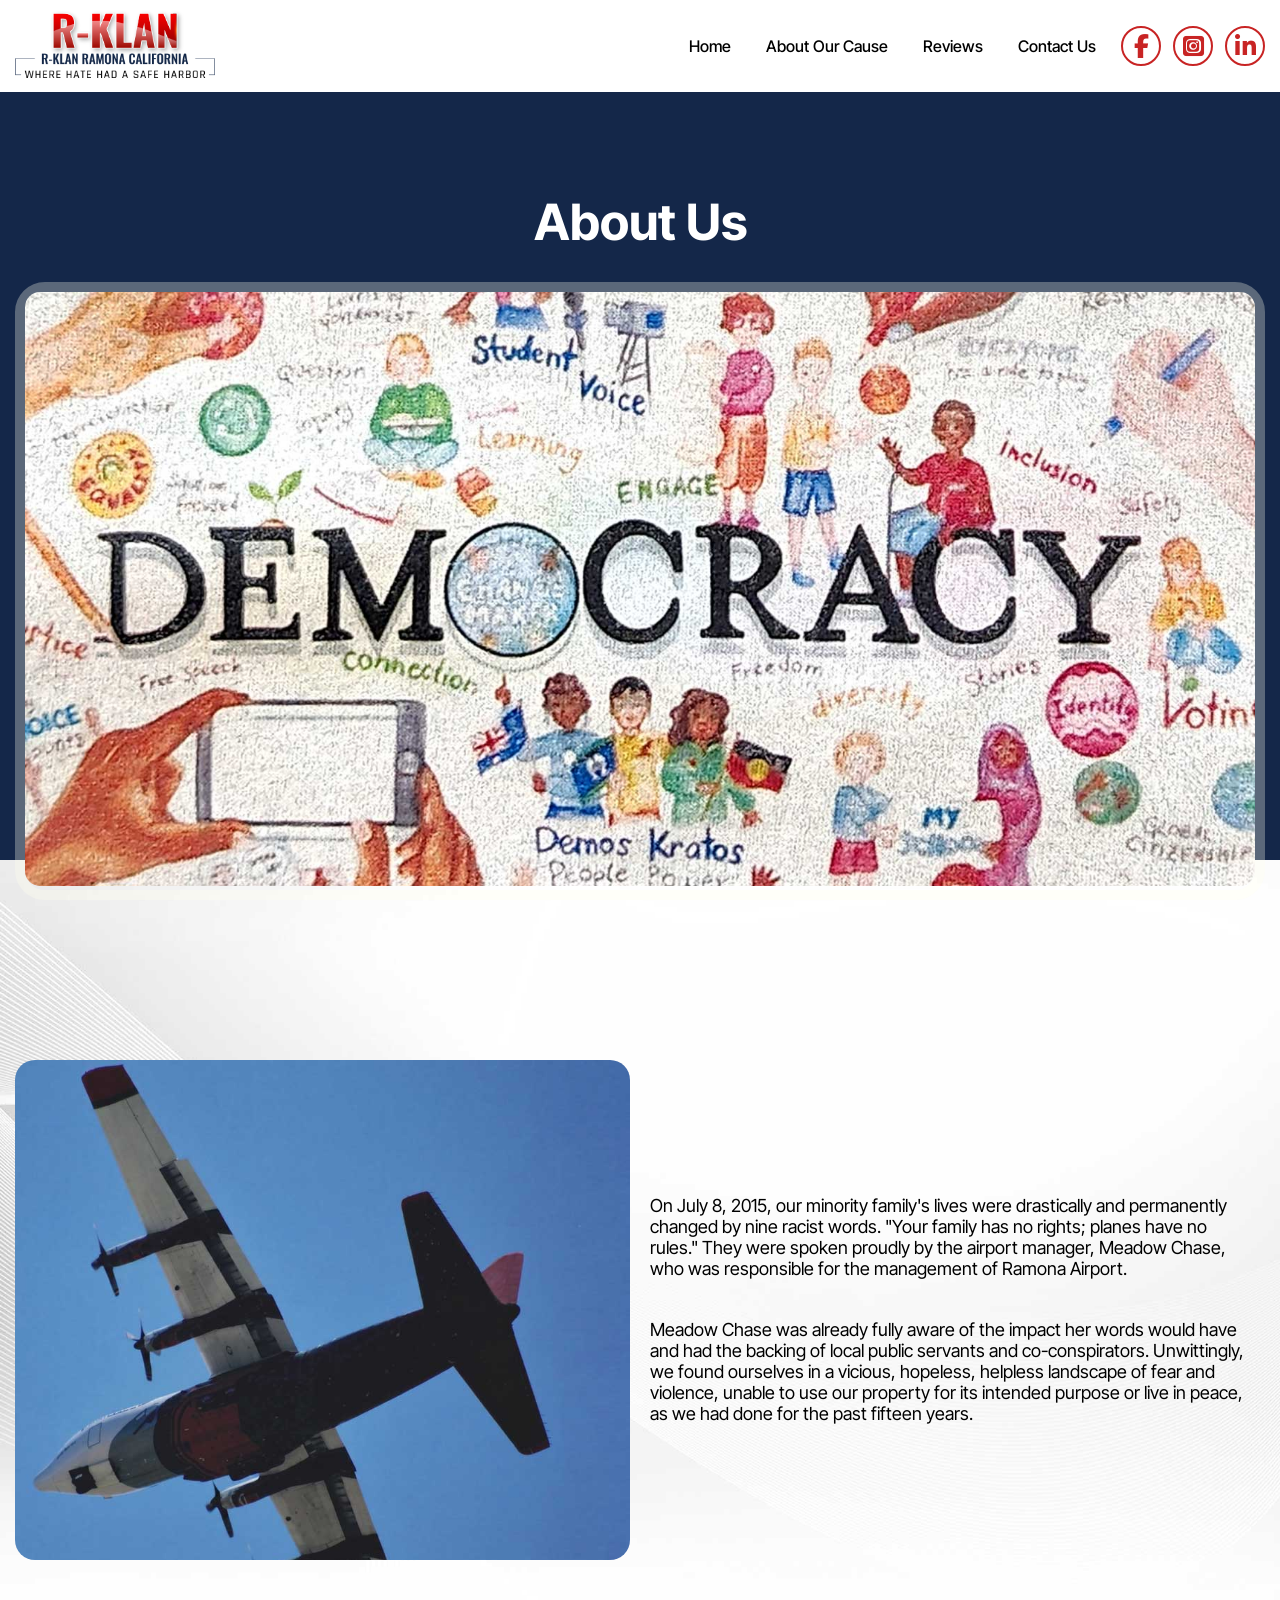
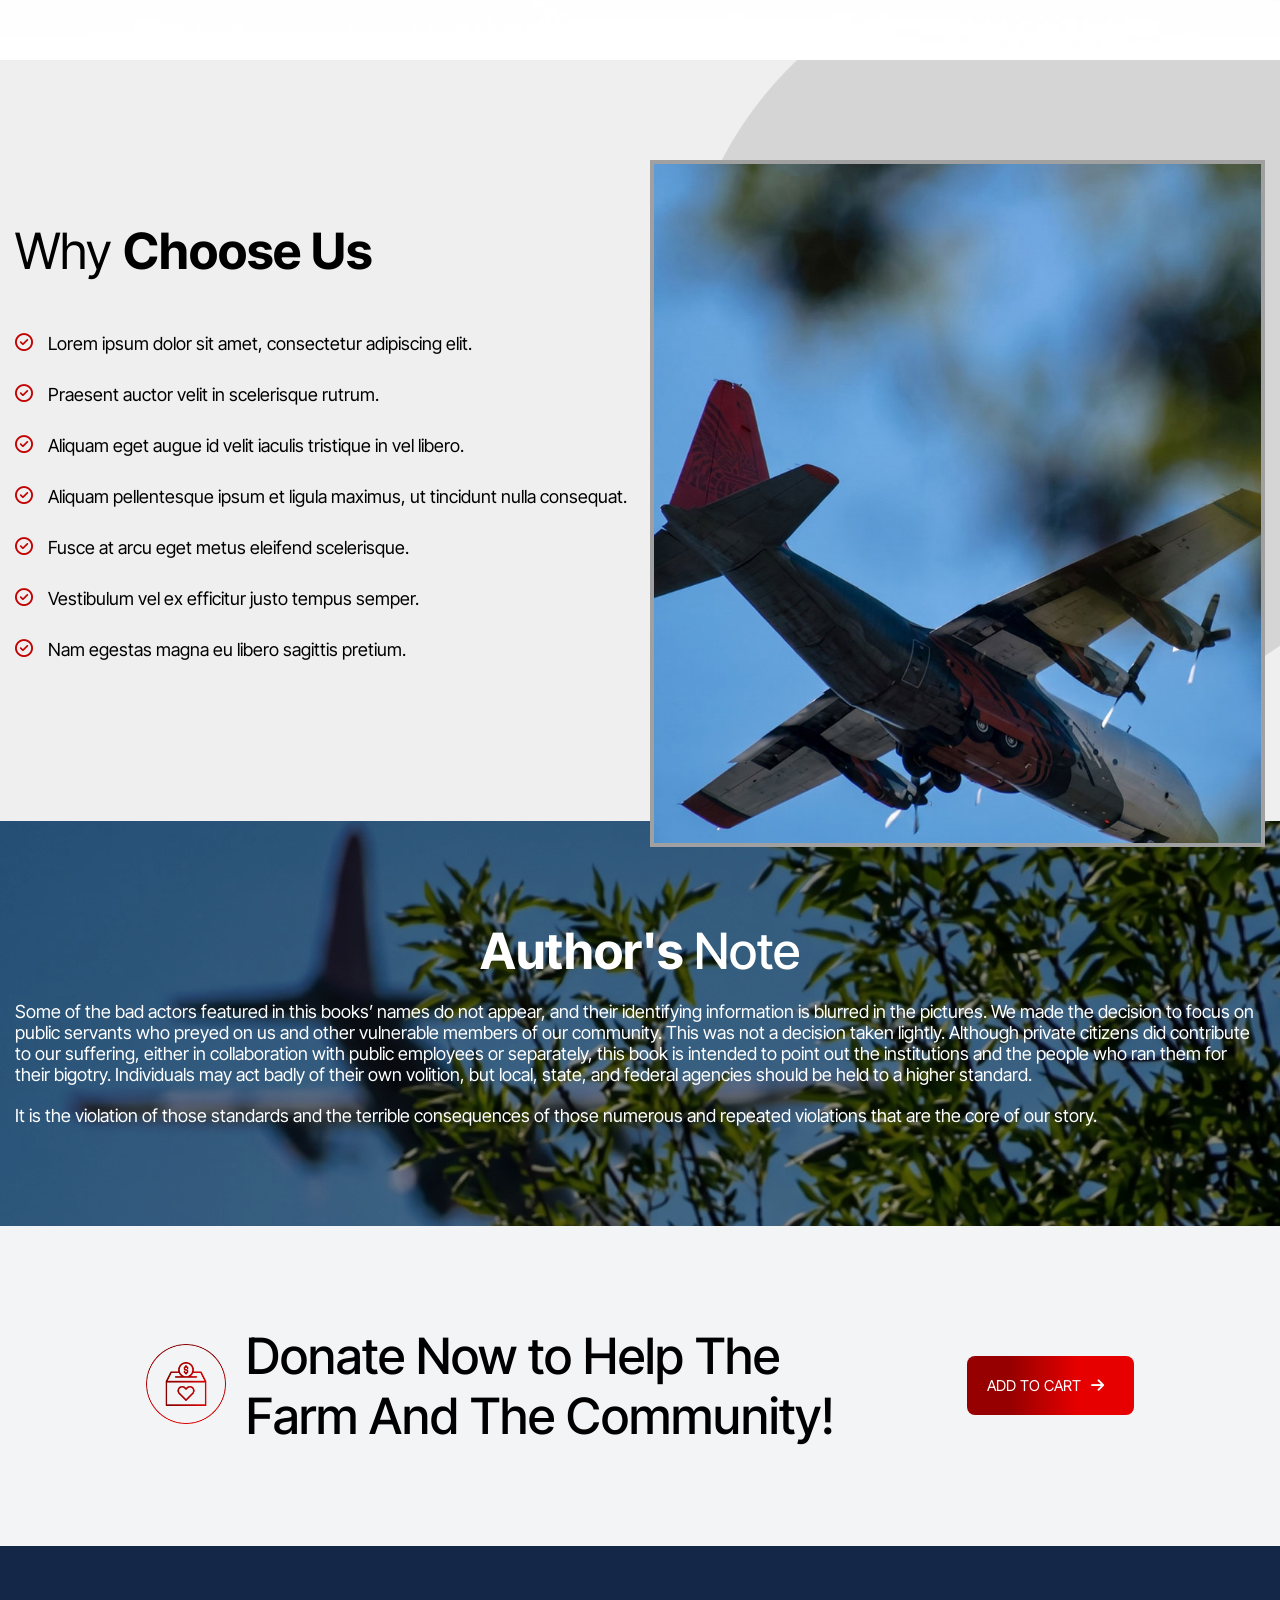
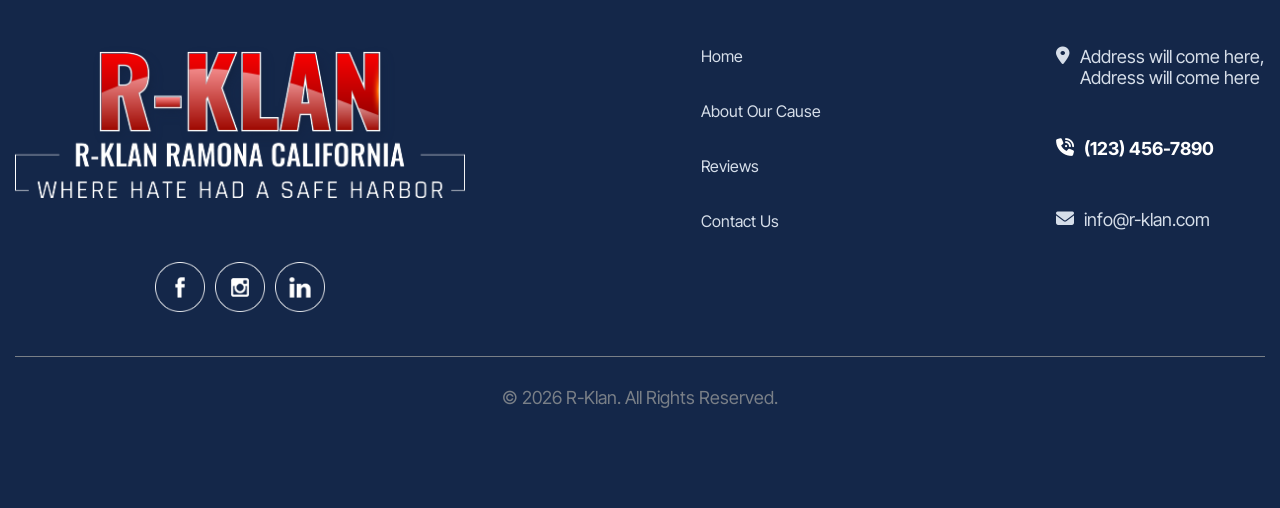
==== commit 350bc97f: "11 11" ====
--- a/about.html
+++ b/about.html
@@ -8,7 +8,8 @@
     <link rel="stylesheet" href="css/style.css">
     <link rel="stylesheet" href="css/responsive.css">
     <link rel="stylesheet" href="https://cdnjs.cloudflare.com/ajax/libs/font-awesome/6.7.2/css/all.min.css">
-
+    <script src="js/component.js" defer></script>
+    <script src="js/script.js" defer></script>
 </head>
 
 <body>
@@ -144,49 +145,9 @@
         </div>
     </section>
     <!-- Donate -->
-    <!-- R-Klan -->
-    <footer id="r-klan">
-        <div class="contener">
-            <div class="content">
-                <div class="content-1">
-                    <div class="image">
-                        <figure>
-                            <img src="Image/home/R-klan.png" alt="R-klan" class="img">
-                        </figure>
-
-                        <figure>
-                            <div class="image-1">
-                                <a href="https://www.facebook.com" target="_blank"> <img src="Image/home/F.png" alt="face-book" class="you"></a>
-                                <a href="https://www.instagram.com" target="_blank"><img src="Image/home/Insta.png" alt="Insta" class="you"></a>
-                                <a href="https://in.linkedin.com" target="_blank"><img src="Image/home/in.png" alt="in" class="you"></a>
-                            </div>
-                        </figure>
-
-                    </div>
-                    <div class="text">
-                        <ul>
-                            <li><a href="index.html">Home</a></li>
-                            <li><a href="about.html">About Our Cause</a></li>
-                            <li><a href="review.html">Reviews</a></li>
-                            <li><a href="contact.html">Contact Us</a></li>
-                        </ul>
-                    </div>
-                    <div class="text cell">
-                        <p>
-                            Address will come here,<br>
-                            Address will come here
-                        </p>
-                        <p><b>(123) 456-7890</b></p>
-                        <p>info@r-klan.com</p>
-                    </div>
-                </div>
-                <div class="content-2">
-                    <p>© 2026 R-Klan. All Rights Reserved.</p>
-                </div>
-            </div>
-        </div>
-    </footer>
-    <!-- R-Klan -->
+    <!-- Footer -->
+    <site-footer></site-footer>
+    <!-- Footer -->
 </body>
 
 </html>
--- a/css/style.css
+++ b/css/style.css
@@ -77,7 +77,7 @@
     padding: 10px 15px;
     background-color: #fff;
     /* position: fixed;
-    z-index: 3; */
+    z-index: 15; */
 }
 #nav-bar .content{
     display: flex;
@@ -162,23 +162,74 @@
     width: 100%;
     max-width: 990px;
 }
-
 #family .image {
-    border: 15px solid;
-    border-color: rgb(255, 255, 235, 0.3);
+    border: 10px solid rgba(255, 255, 235, 0.3);
     border-radius: 30px;
-    margin-bottom: -170px;
-    line-height: 0px;
+    margin-bottom: -140px;
     position: relative;
     z-index: 3;
 }
-
-#family img {
-    object-fit: cover;
-    object-position: center;
-    width: 100%;
-    height: 550px;
+#family .image img{
     border-radius: 15px;
+}
+.slider-container {
+  position: relative;
+    margin-bottom: -200px;
+    overflow: hidden;
+    cursor: grab;
+    z-index: 11;
+}
+
+.slider-container:active {
+  cursor: grabbing;
+}
+
+.slider-wrapper {
+  display: flex; /* Aligns slides horizontally side-by-side */
+  width: 100%;
+  height: 600px;
+  transition: transform 0.5s ease-in-out; /* Changed to ease-in-out for seamless looping loops */
+  will-change: transform;
+}
+
+.slide {
+  min-width: 100%; /* Ensures each slide matches container width exactly */
+  height: 100%;
+  user-select: none; /* Prevents text/image selection highlight while dragging */
+  border: 15px solid;
+  border-color: rgba(255, 255, 255, 0.3);
+  border-radius: 30px;
+}
+
+.slide img {
+  width: 100%;
+  height: 100%;
+  object-fit: cover;
+  pointer-events: none; /* Disables default browser image-dragging behavior */
+  border-radius: 15px;
+}
+
+/* Navigation Dots */
+.dots-container {
+  bottom: 15px;
+  width: 100%;
+  text-align: center;
+  z-index: 10;
+}
+
+.dot {
+  display: inline-block;
+  width: 12px;
+  height: 12px;
+  margin: 0 5px;
+  background-color: rgba(150, 150, 150, 0.9);
+  border-radius: 50%;
+  cursor: pointer;
+  transition: background-color 0.3s;
+}
+
+.dot.active {
+  background-color: #f00000;
 }
 
 /* Family */
@@ -195,10 +246,10 @@
     padding: 200px 0px 100px 0px;
 }
 
-#plight .contener {
-    display: flex;
-    justify-content: center;
-    margin: 0px 15px;
+#plight .row {
+    display: flex;
+    justify-content: center;
+    align-items: center;
 }
 
 #plight .image {
@@ -554,8 +605,10 @@
 /* R-Klan */
 /* About-Us */
 /* Plight */
-#plight .row-1{
-    margin-left: 100px;
+#plight .contener {
+    display: flex;
+    justify-content: center;
+    margin: 0px 15px;
 }
 #plight .image-1{
     border-radius: 20px 20px 20px 20px;
--- a/css/responsive.css
+++ b/css/responsive.css
@@ -6,7 +6,7 @@
     }
 
     #plight p {
-        font-size: 15px;
+        /* font-size: 15px; */
     }
 
     #plight h2 {
@@ -40,11 +40,9 @@
     #family {
         padding: 60px 15px;
     }
-
-    #family img {
-        height: auto;
-    }
-
+    .slider-wrapper{
+        height: 400px;
+    }
     /* Family */
     /* Plight */
     #plight .text {
@@ -89,7 +87,7 @@
     }
 
     p {
-        font-size: 18px;
+        font-size: 15px;
     }
 
     .text {
@@ -109,9 +107,6 @@
         padding: 30px 30px;
     }
 
-    #plight p {
-        font-size: 12px;
-    }
 
     #plight h2 {
         font-size: 30px;
@@ -186,7 +181,6 @@
     }
 
     /* R-Klan */
-    
     /* Review */
     /* Coment */
     #reviews .common{
@@ -207,19 +201,23 @@
         border: 10px solid rgb(255, 255, 235, 0.3);
         /* margin-bottom: -140px; */
     }
+    .slider-wrapper{
+        height: 340px;
+    }
 
     /* Family */
     /* plight */
     h4 {
         font-size: 25px;
     }
-    #plight . {
+    #plight .row {
         flex-direction: column;
     }
 
     #plight .image {
         min-height: 600px;
         margin-right: 30px;
+        margin-top: 50px ;
     }
 
     #plight .text {
@@ -297,14 +295,22 @@
     /* R-Klan */
     /* about-us */
     /* plight */
+    
+    #plight{
+        padding: 140px 0px 60px 0px;
+    }
     #plight .contener {
         flex-direction: column;
     }
     #plight .image-1{
         margin-right: 0px;
+        margin-top: 0px;
     }
     /* plight */
     /* Choose */
+    #choose{
+        padding: 60px 15px;
+    }
         #choose::before {
             width: 100%;
         }
@@ -340,10 +346,18 @@
 }
 
 @media(max-width:640px) {
-
+    /* family */
+    .slider-wrapper{
+        height: 260px;
+    }
+    .slider-container{
+        margin-bottom: -120px;
+    }
+    /* family */
     /* plight */
     #plight .image {
         min-height: 510px;
+        margin-top: -40px;
     }
 
     /* plight */
@@ -407,6 +421,14 @@
     }
 
     /* R-Klan */
+    /* about-us */
+    /* plight */
+    #plight .image-1{
+        margin-right: 0px;
+        margin-top: 0px;
+    }
+    /* plight */
+    /* about-us */
     /* Review */
     /* Coment */
     #reviews .common{
@@ -426,7 +448,11 @@
 }
 
 @media(max-width:480px) {
-
+    /* family */
+    .slider-wrapper{
+        height: 160px;
+    }
+    /* family */
     /* plight */
     #plight .image {
         min-height: 365px;
@@ -452,13 +478,12 @@
 
     /* shop */
     #note {
-        padding: 60px 7px;
+        padding: 80px 7px;
     }
     /* Choose */
     /* about-us */
     #choose .para p {
     display: flex;
-     font-size: 12px;
     }
     
 }
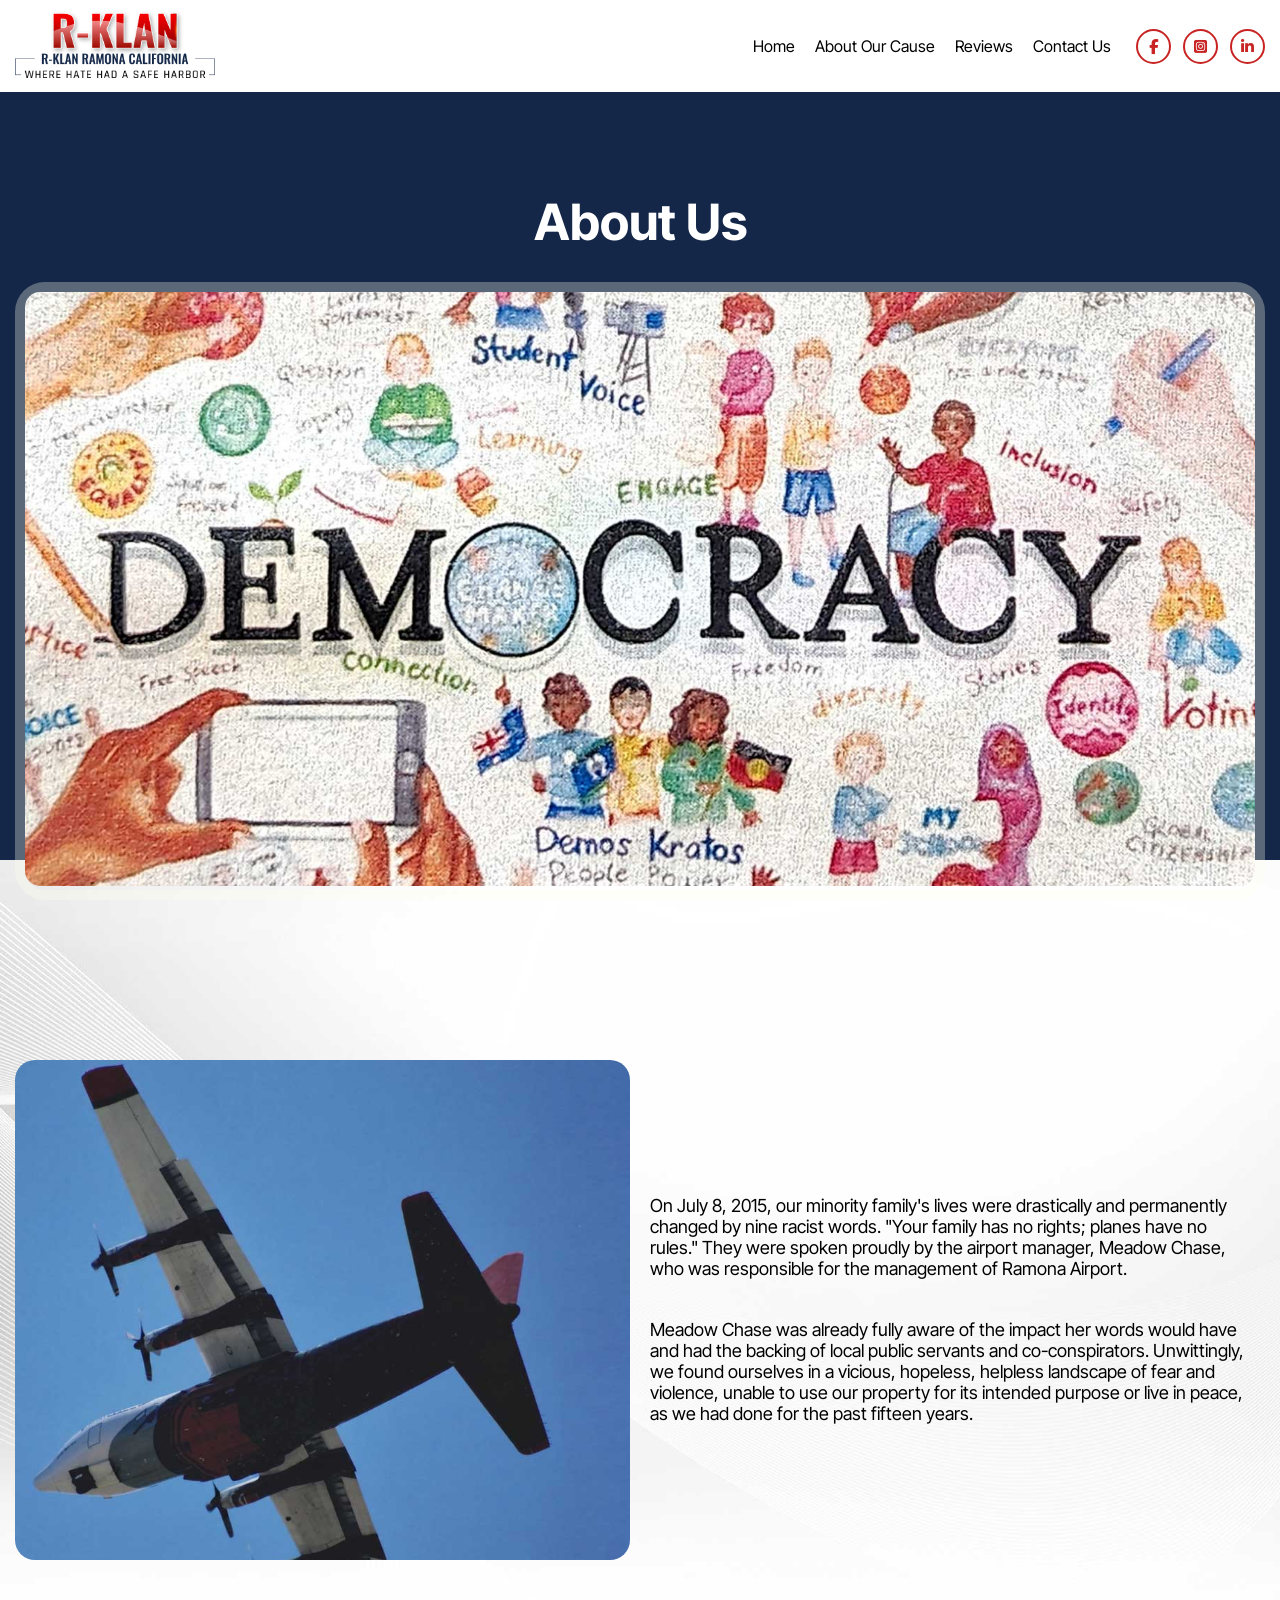
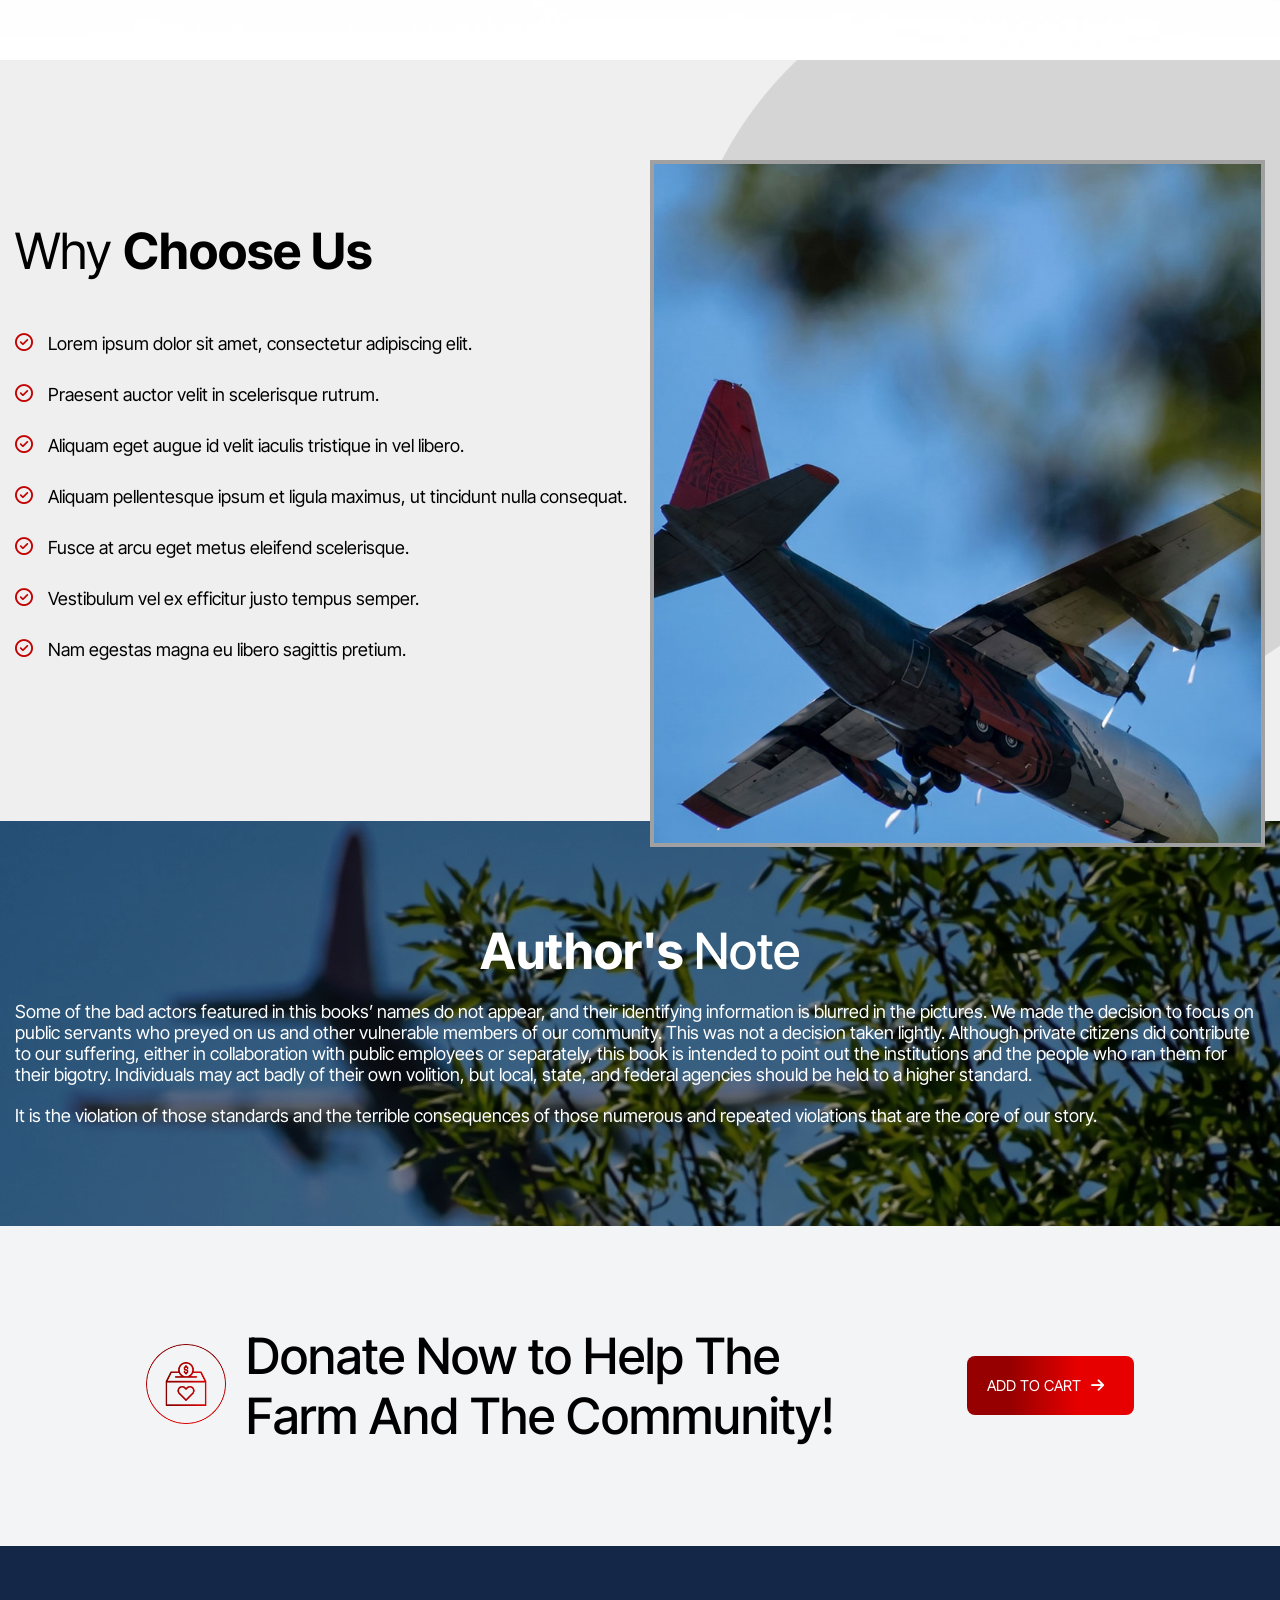
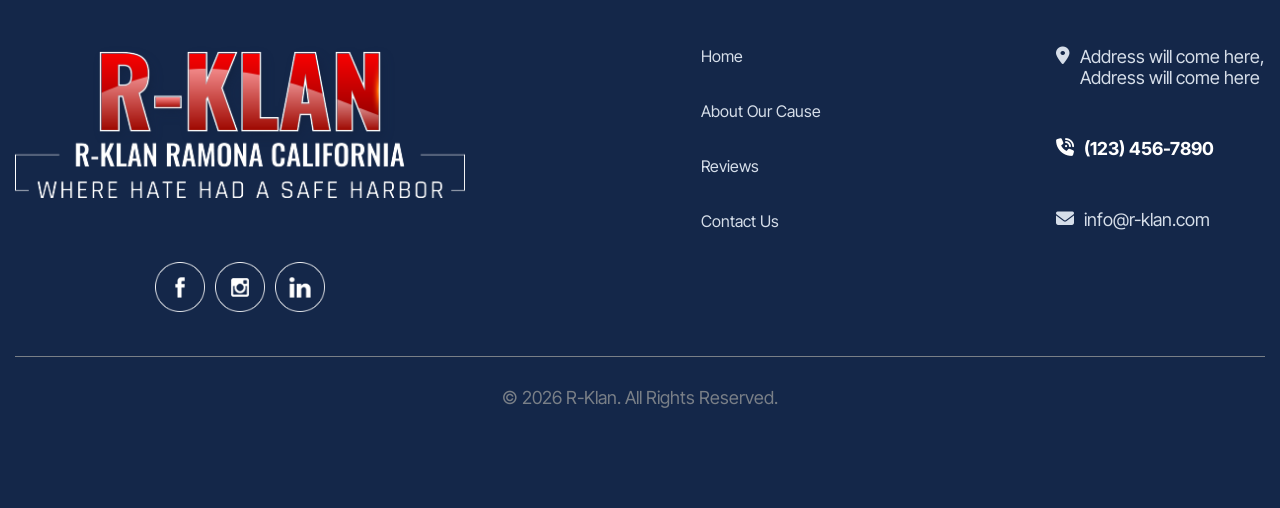
==== commit 8b384b77: "14 14" ====
--- a/about.html
+++ b/about.html
@@ -14,34 +14,7 @@
 
 <body>
     <!-- Nav-Bar -->
-    <header id="nav-bar">
-        <div class="contener">
-            <div class="content">
-                <div class="logo">
-                    <figure>
-                        <div class="img">
-                            <a href="index.html"><img src="Image/home/logo.png" alt="Logo" href="index.html"></a>
-                        </div>
-                    </figure>
-                </div>
-                <div class="said">
-                    <div class="text">
-                        <ul>
-                            <li><a href="index.html">Home</a></li>
-                            <li><a href="about.html">About Our Cause</a></li>
-                            <li><a href="review.html">Reviews</a></li>
-                            <li><a href="contact.html">Contact Us</a></li>
-                        </ul>
-                    </div>
-                    <div class="icon">
-                       <a href="https://www.facebook.com" target="_blank"> <i class="fa-brands fa-facebook-f" ></i></a>
-                        <a href="https://www.instagram.com " target="-blank"><i class="fa-brands fa-square-instagram"></i></a>
-                        <a href="https://in.linkedin.com" target="_blank"><i class="fa-brands fa-linkedin-in"></i></a>
-                    </div>
-                </div>
-            </div>
-        </div>
-    </header>
+    <site-header></site-header>
     <!-- Nav-Bar -->
     <!-- About -->
     <section id="family">
--- a/css/style.css
+++ b/css/style.css
@@ -60,7 +60,7 @@
 }
 
 a {
-    color: #db0101;
+    color: black;
     font-family: "Inter Tight", sans-serif;
     display: inline-block;
     text-decoration: none;
@@ -76,6 +76,7 @@
     width: 100%;
     padding: 10px 15px;
     background-color: #fff;
+    position: relative;
     /* position: fixed;
     z-index: 15; */
 }
@@ -98,15 +99,21 @@
 #nav-bar .img{
     max-width: 200px;
 }
-#nav-bar ul {
+#nav-bar .desktop-nav ul {
     display: flex;
     column-gap: 35px;
+}
+#nav-bar .text ul{
+    display: flex;
+    flex-direction: row;
+    column-gap: 20px;
 }
 #nav-bar .text li{
     list-style: none;
     
 }
-#nav-bar li a{
+
+#nav-bar text li a{
     color: #000;
     font-weight: 500;
     text-decoration: none;
@@ -116,16 +123,37 @@
     color: #db0101;
     display: flex;
 }
-
+#nav-bar .mobile-nav{
+    background-color: #000;
+    color: white;
+}
+#nav-bar .texts li{
+    list-style: none;
+    padding: 15px;
+    font-size: 18px;
+    border-bottom: 2px solid;
+}
+#nav-bar .texts li a{
+    color: white;
+}
+#nav-bar .icons {
+    padding: 15px;
+    display: flex;
+    column-gap: 10px; 
+}
+.mobile-nav,
+.nav-toggle{
+    display: none;
+}
 .fa-brands{
     color: #c82424;
     border-radius: 50%;
-    font-size: 24px;
+    font-size: 15px;
     display: flex !important;
     justify-content: center;
     align-items: center;
-    width: 40px;
-    height: 40px;
+    width: 35px;
+    height: 35px;
     border: 2px solid;
     aspect-ratio: 1/1;
 }
@@ -376,13 +404,15 @@
 /* Readers */
 #readers {
     display: flex;
-    flex-direction: column;
     justify-content: center;
     background-image: url('../Image/home/BG.jpg');
     background-size: cover;
     padding: 100px 15px;
 }
-
+#readers .contener{
+    display: flex;
+    flex-direction: column;
+}
 #readers h2 {
     text-align: center;
     margin: 20px 0px 100px;
--- a/css/responsive.css
+++ b/css/responsive.css
@@ -87,7 +87,6 @@
     }
 
     p {
-        font-size: 15px;
     }
 
     .text {
@@ -97,7 +96,44 @@
     a {
         font-size: 15px;
     }
-
+    /* nav-bar */
+    #nav-bar .content{
+        flex-wrap: wrap;
+    }
+     .desktop-nav {
+    display: none;
+    /* Hide desktop nav */
+  }
+
+    .nav-toggle {
+    display: block;
+    /* Show hamburger button */
+    position: absolute;
+    right: 15px;
+    padding: 10px;
+    background-color: rgb(255, 47, 0);
+    border: 2px solid black;
+    cursor: pointer;
+  }
+    .nav-toggle i{
+        color: white;
+        font-size: 16px;
+    }
+    .mobile-nav{
+        display: none;
+
+    /* Hidden by default */
+     position: absolute; 
+    width: 100%;
+    left: 0px;
+    top: 90px;
+    padding-bottom: 20px;
+    z-index: 99; 
+    }
+    .mobile-nav.active{
+        display: block;
+    }
+    /* nav-bar */
     /* plight */
     #plight {
         padding-bottom: 70px;
@@ -195,7 +231,11 @@
     a {
         padding: 8px 5px;
     }
-
+    /* nav-bar */
+    #nav-bar .icons{
+        column-gap: 0px;
+    }
+    /* nav-bar */
     /* Family */
     #family .image {
         border: 10px solid rgb(255, 255, 235, 0.3);
@@ -449,6 +489,10 @@
 
 @media(max-width:480px) {
     /* family */
+    .slide{
+        border: 10px solid;
+        border-color: rgba(255, 255, 255, 0.3);
+    }
     .slider-wrapper{
         height: 160px;
     }
@@ -478,7 +522,7 @@
 
     /* shop */
     #note {
-        padding: 80px 7px;
+        padding: 80px 15px;
     }
     /* Choose */
     /* about-us */
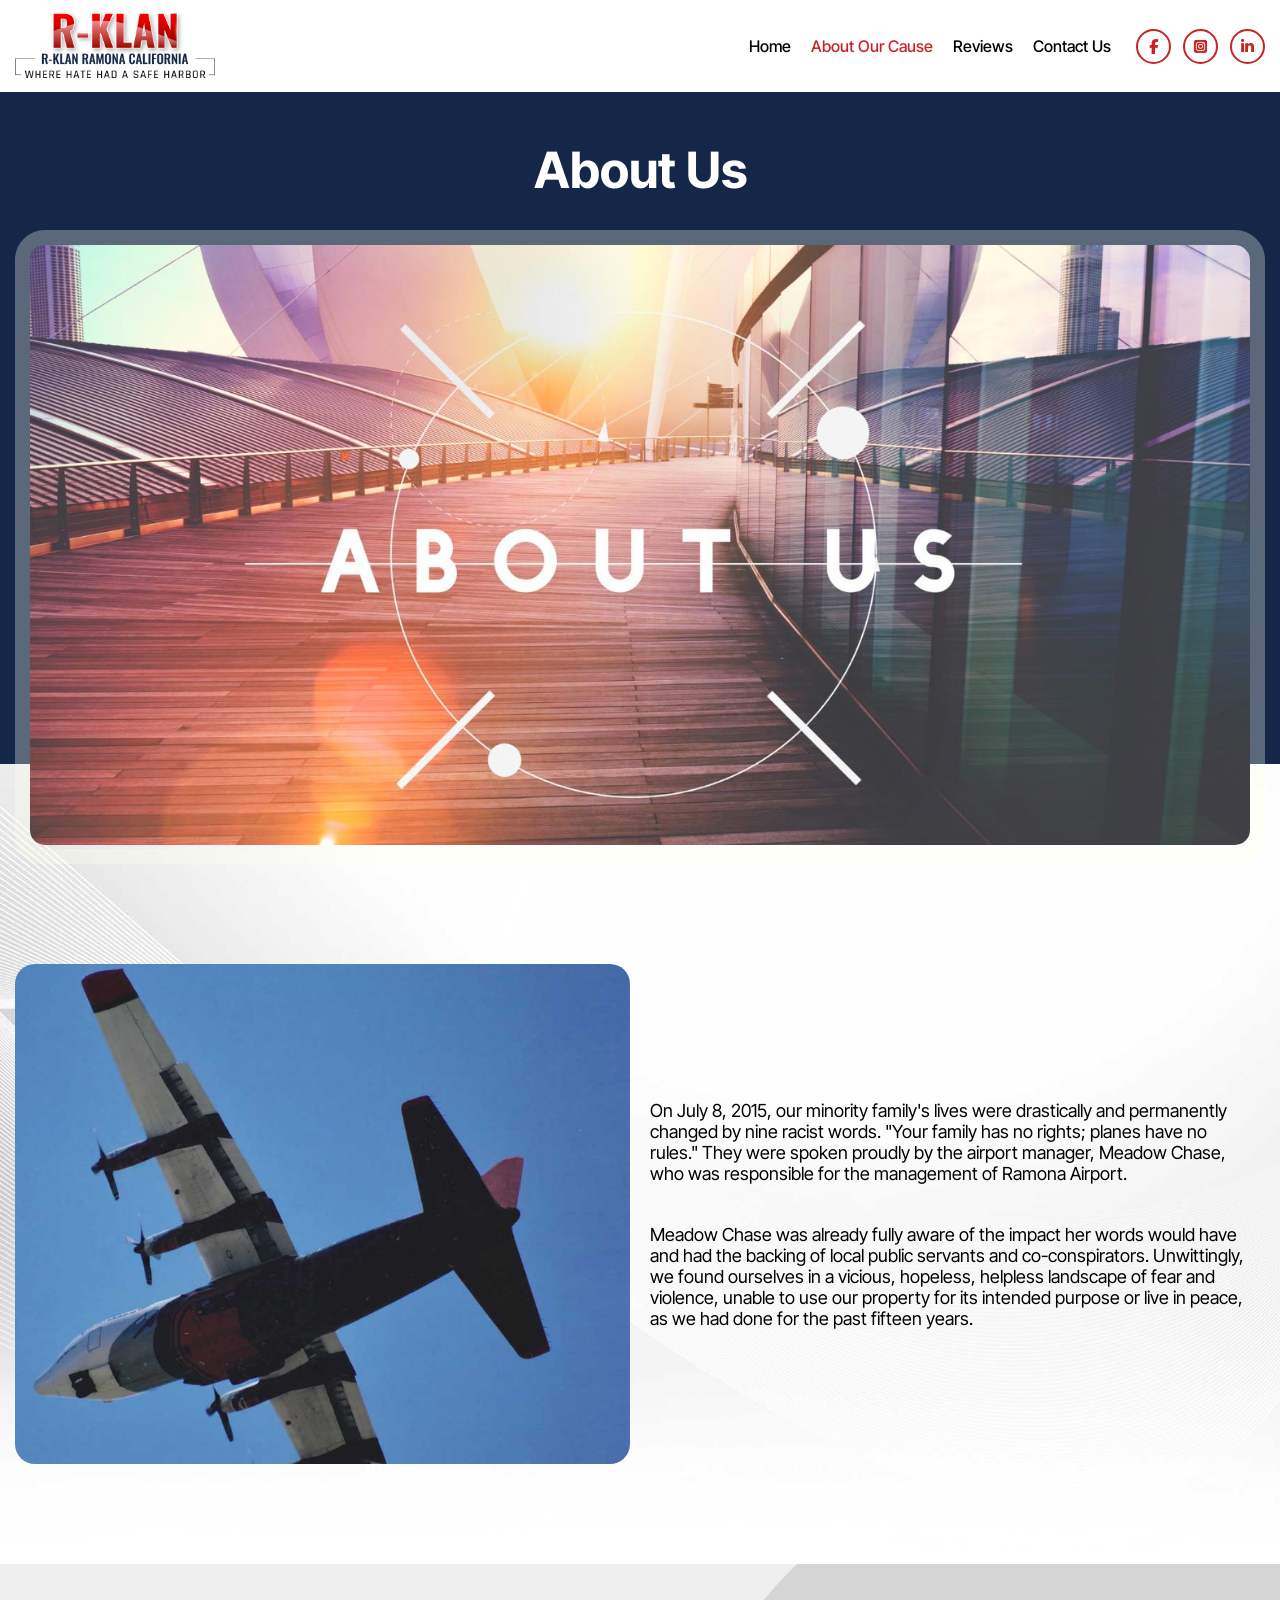
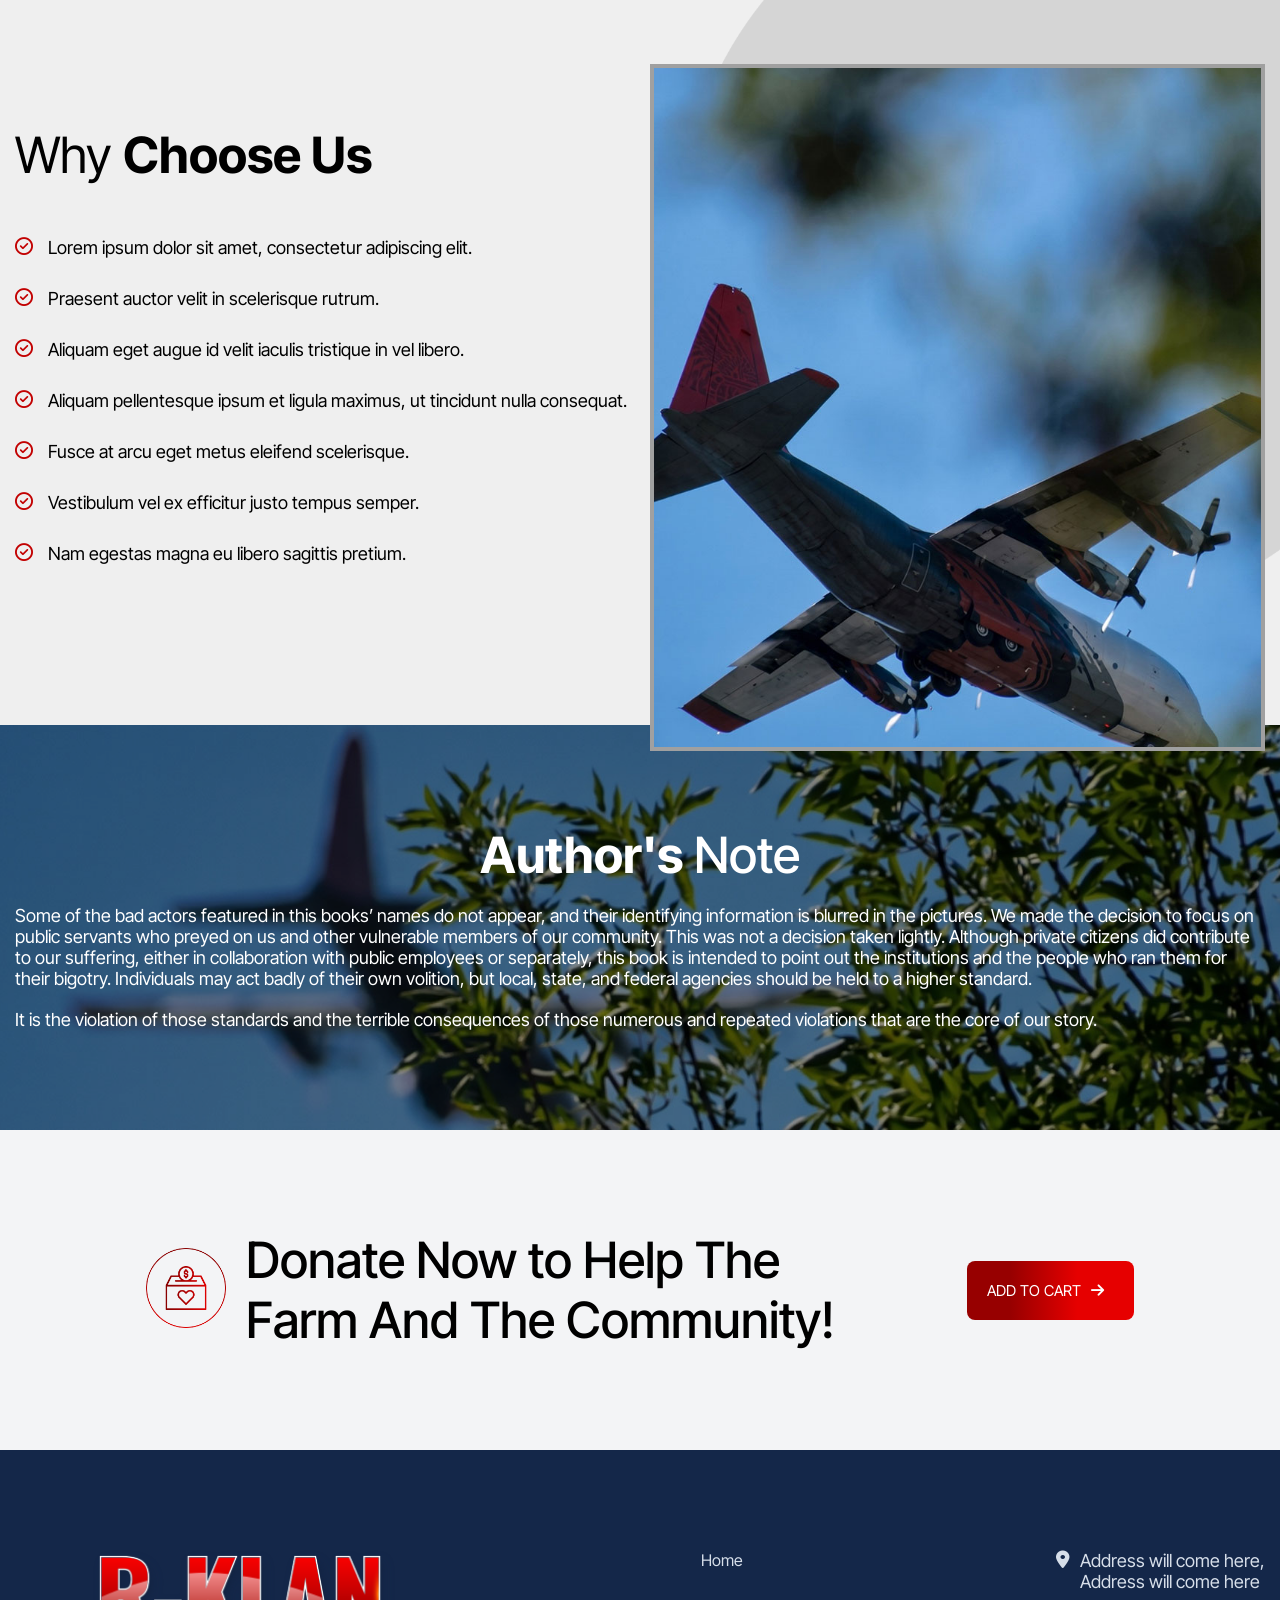
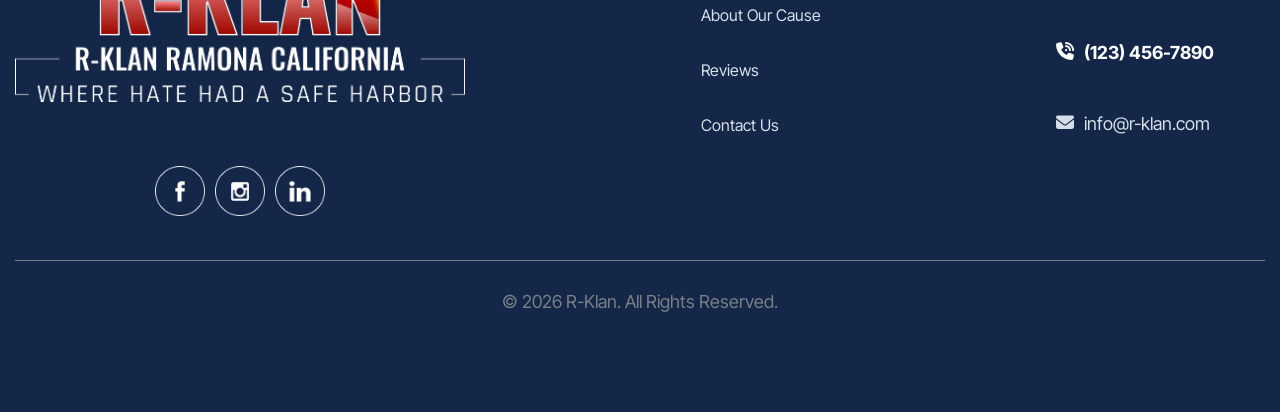
==== commit 82931104: "18 18" ====
--- a/about.html
+++ b/about.html
@@ -24,7 +24,7 @@
             </div>
             <div class="image">
                 <figure>
-                    <img src="Image/home/img-1.jpg" alt="img-1">
+                    <img src="Image/home/about-us-2.jpg" alt="img-1">
                 </figure>
             </div>
         </div>
--- a/css/style.css
+++ b/css/style.css
@@ -7,9 +7,12 @@
 
 
 }
-html, body{
+
+html,
+body {
     overflow-x: clip;
 }
+
 .contener {
     width: 100%;
     max-width: 1280px;
@@ -60,7 +63,6 @@
 }
 
 a {
-    color: black;
     font-family: "Inter Tight", sans-serif;
     display: inline-block;
     text-decoration: none;
@@ -69,83 +71,122 @@
 img {
     width: 100%;
 }
+
 /* Nav-Bar */
-#nav-bar{
-     display: flex;
+#nav-bar {
+    display: flex;
     justify-content: center;
     width: 100%;
     padding: 10px 15px;
     background-color: #fff;
-    position: relative;
-    /* position: fixed;
-    z-index: 15; */
-}
-#nav-bar .content{
+    position: fixed;
+    top: 0;
+    left: 0;
+    z-index: 15;
+    
+    /* Smooth transition for sliding and shadow changes */
+    transition: transform 0.4s cubic-bezier(0.25, 1, 0.5, 1), 
+                box-shadow 0.3s ease;
+    
+    /* Visible by default at the top */
+    transform: translateY(0);
+}
+
+/* Class used to slide the header completely out of view upwards */
+#nav-bar.nav-hidden {
+    transform: translateY(-100%);
+    box-shadow: none;
+}
+
+/* Class used to smoothly slide the header back down from top to bottom */
+#nav-bar.nav-visible {
+    transform: translateY(0);
+    box-shadow: 0 4px 20px rgba(0, 0, 0, 0.08);
+}   
+
+#nav-bar .content {
     display: flex;
     justify-content: space-between;
     align-items: center;
 }
-#nav-bar .said{
+
+#nav-bar .said {
     display: flex;
     justify-content: space-between;
     align-items: center;
     column-gap: 25px;
 }
-#nav-bar .icon{
+
+#nav-bar .icon {
     display: flex;
     font-size: 25px;
     column-gap: 12px;
 }
-#nav-bar .img{
+
+#nav-bar .img {
     max-width: 200px;
 }
+
 #nav-bar .desktop-nav ul {
     display: flex;
     column-gap: 35px;
 }
-#nav-bar .text ul{
+
+#nav-bar .text ul {
     display: flex;
     flex-direction: row;
     column-gap: 20px;
 }
-#nav-bar .text li{
+
+#nav-bar .text li {
     list-style: none;
-    
-}
-
-#nav-bar text li a{
+
+}
+
+.r-klan-header  .text li a {
     color: #000;
     font-weight: 500;
     text-decoration: none;
 }
-#nav-bar .icon-1{
+
+#nav-bar .icon-1 {
     max-width: 60px;
     color: #db0101;
     display: flex;
 }
-#nav-bar .mobile-nav{
+
+.r-klan-header .mobile-nav {
     background-color: #000;
-    color: white;
-}
-#nav-bar .texts li{
-    list-style: none;
+}
+#nav-bar .mobile-nav .text ul {
+    display: block;
+}
+.r-klan-header .mobile-nav .text li {
     padding: 15px;
     font-size: 18px;
     border-bottom: 2px solid;
-}
-#nav-bar .texts li a{
+    border-color: white;
+}
+
+.r-klan-header .mobile-nav .text li a {
     color: white;
-}
+    list-style: none;
+}
+
 #nav-bar .icons {
     padding: 15px;
     display: flex;
-    column-gap: 10px; 
+    column-gap: 10px;
+}
+.r-klan-header .text ul li a.active{
+    color: #c82424;
 }
 .mobile-nav,
-.nav-toggle{
+.nav-toggle {
     display: none;
 }
-.fa-brands{
+
+.fa-brands {
     color: #c82424;
     border-radius: 50%;
     font-size: 15px;
@@ -157,20 +198,23 @@
     border: 2px solid;
     aspect-ratio: 1/1;
 }
-#nav-bar li a:hover{
+
+#nav-bar li a:hover {
     color: #f00000;
 }
+
 .fa-brands:hover {
     color: white;
-    background-color:  #f00000;
-}
+    background-color: #f00000;
+}
+
 /* Nav-Bar */
 /* Family */
 #family {
     width: 100%;
     display: flex;
     justify-content: center;
-    padding: 100px 15px;
+    padding: 140px 15px 0px;
     background-color: #142749;
 }
 
@@ -190,74 +234,89 @@
     width: 100%;
     max-width: 990px;
 }
+
 #family .image {
-    border: 10px solid rgba(255, 255, 235, 0.3);
+    width: 100%;
+    max-width: 1300px;
+    border: 15px solid rgba(255, 255, 235, 0.3);
     border-radius: 30px;
-    margin-bottom: -140px;
+    margin-bottom: -100px;
     position: relative;
     z-index: 3;
 }
-#family .image img{
+.position-right{
+    object-position: center right;
+}
+#family .image img {
     border-radius: 15px;
-}
+    object-fit: cover; 
+    height: 600px;
+    /* object-position: center right; */
+}
+
 .slider-container {
-  position: relative;
-    margin-bottom: -200px;
+    position: relative;
+    margin-bottom: -100px;
     overflow: hidden;
     cursor: grab;
     z-index: 11;
 }
 
 .slider-container:active {
-  cursor: grabbing;
+    cursor: grabbing;
 }
 
 .slider-wrapper {
-  display: flex; /* Aligns slides horizontally side-by-side */
-  width: 100%;
-  height: 600px;
-  transition: transform 0.5s ease-in-out; /* Changed to ease-in-out for seamless looping loops */
-  will-change: transform;
+    display: flex;
+    /* Aligns slides horizontally side-by-side */
+    width: 100%;
+    height: 600px;
+    transition: transform 0.5s ease-in-out;
+    /* Changed to ease-in-out for seamless looping loops */
+    will-change: transform;
 }
 
 .slide {
-  min-width: 100%; /* Ensures each slide matches container width exactly */
-  height: 100%;
-  user-select: none; /* Prevents text/image selection highlight while dragging */
-  border: 15px solid;
-  border-color: rgba(255, 255, 255, 0.3);
-  border-radius: 30px;
+    min-width: 100%;
+    /* Ensures each slide matches container width exactly */
+    height: 100%;
+    user-select: none;
+    /* Prevents text/image selection highlight while dragging */
+    border: 15px solid;
+    border-color: rgba(255, 255, 255, 0.3);
+    border-radius: 30px;
 }
 
 .slide img {
-  width: 100%;
-  height: 100%;
-  object-fit: cover;
-  pointer-events: none; /* Disables default browser image-dragging behavior */
-  border-radius: 15px;
+    width: 100%;
+    height: 100%;
+    object-fit: cover;
+    pointer-events: none;
+    /* Disables default browser image-dragging behavior */
+    border-radius: 15px;
 }
 
 /* Navigation Dots */
 .dots-container {
-  bottom: 15px;
-  width: 100%;
-  text-align: center;
-  z-index: 10;
+    bottom: 15px;
+    width: 100%;
+    text-align: center;
+    z-index: 10;
 }
 
 .dot {
-  display: inline-block;
-  width: 12px;
-  height: 12px;
-  margin: 0 5px;
-  background-color: rgba(150, 150, 150, 0.9);
-  border-radius: 50%;
-  cursor: pointer;
-  transition: background-color 0.3s;
+    display: inline-block;
+    width: 12px;
+    height: 12px;
+    margin: 0 5px;
+    background-color: rgba(150, 150, 150, 0.9);
+    border-radius: 50%;
+    cursor: pointer;
+    transition: background-color 0.3s;
 }
 
 .dot.active {
-  background-color: #f00000;
+    background-color: #f00000;
 }
 
 /* Family */
@@ -402,6 +461,13 @@
 
 /* Shop */
 /* Readers */
+:root {
+    --rev-bg-theme: #f4f6f9;
+    --rev-box-bg: #ffffff;
+    --rev-font-color: #333333;
+    --rev-star-tone: #ffb703;
+}
+
 #readers {
     display: flex;
     justify-content: center;
@@ -409,65 +475,180 @@
     background-size: cover;
     padding: 100px 15px;
 }
-#readers .contener{
-    display: flex;
-    flex-direction: column;
-}
-#readers h2 {
-    text-align: center;
-    margin: 20px 0px 100px;
-
-}
-
-#readers h4 {
-    font-weight: 500;
+
+#readers .contener {
+    display: flex;
+    flex-direction: column;
+}
+
+
+
+/* Slider Container Component */
+.rev-slider-box {
+    position: relative;
+    display: flex;
+    align-items: center;
+    cursor: grab;
+    user-select: none;
+    width: 85%;
+        max-width: 1200px;
+}
+
+.rev-slider-box.rev-is-grabbing {
+    cursor: grabbing;
+}
+
+/* Masking Wrapper Viewport */
+.rev-viewport {
+    width: 100%;
+    overflow: hidden;
+    padding: 12px 0;
+}
+
+/* Track holding the cards */
+.rev-track {
+    display: flex;
+    gap: 24px;
+    width: 100%;
+    will-change: transform;
+    transition: none;
+}
+
+
+
+/* Update .rev-item base shadow to be subtle or remove heavy shadow */
+.rev-item {
+  background-color: var(--rev-box-bg);
+  border-radius: 12px;
+  padding: 30px 24px;
+  position: relative;
+  text-align: center;
+  margin-top: 40px;
+  flex: 0 0 calc(33.333% - 16px);
+  box-sizing: border-box;
+  box-shadow: 0 4px 12px rgba(0, 0, 0, 0.04); /* lighter default shadow */
+  transition: box-shadow 0.4s ease, transform 0.4s ease;
+}
+
+/* Enhanced shadow and scaling applied strictly to the active center card */
+.rev-item.rev-center-active {
+  box-shadow: 0 20px 40px rgba(0, 0, 0, 0.12);
+  transform: scale(1.03); /* Slightly lifts and enlarges the center card */
+  z-index: 2;
+}
+
+.rev-item * {
+    pointer-events: none;
+}
+
+/* Card Header Area */
+.rev-top-group {
+    position: absolute;
+    top: -45px;
+    left: 0;
+    right: 0;
+    display: flex;
+    justify-content: center;
+}
+
+/* Avatar circle wrapper */
+.rev-badge-wrap {
+    width: 80px;
+    height: 80px;
+    background-color: #1a2e4c;
+    border-radius: 50%;
+    border: 4px solid var(--rev-box-bg);
+    box-shadow: 0 4px 12px rgba(0, 0, 0, 0.1);
+    display: flex;
+    justify-content: center;
+    align-items: center;
+    position: relative;
+}
+
+.rev-user-svg {
+    width: 120px;
+    fill: #ffffff;
+    filter: drop-shadow(0px 12px 15px #9e9393);
+}
+
+/* Floating Google Logo */
+.rev-brand-logo {
+    position: absolute;
+    top: 55px;
+    right: 10px;
+    width: 40px;
+}
+
+/* Typography Elements */
+.rev-author {
     font-size: 25px;
-}
-
-#readers .content {
-    display: flex;
-    column-gap: 30px;
-    width: 100%;
-
-}
-
-#readers .common {
-    background-color: white;
-    display: flex;
-    position: relative;
-    flex-direction: column;
-    align-items: center;
-    flex-wrap: wrap;
-    width: 100%;
-    box-shadow: 0px 0px 8px 0px rgba(0, 0, 0, 0.2);
-}
-
-#readers .image-1 {
-    margin-top: -60px;
-    width: 120px;
-    border-radius: 60px;
-    filter: drop-shadow(0px 7px 12px #857a7a);
-
-}
-
-#readers .img {
+    font-weight: 400;
+    color: #000000;
+    margin-top: 70px;
+    margin-bottom: 10px;
+}
+
+.rev-rating-stars {
+    font-size: 1.4rem;
+    margin-bottom: 16px;
+    letter-spacing: 2px;
+    width: 150px;
+}
+
+.rev-content {
+    font-size: 0.92rem;
+    line-height: 1.6;
+    color: var(--rev-font-color);
+    margin: 0;
+    text-align: left;
+}
+
+/* Navigation Arrow Controls */
+.rev-arrow {
     position: absolute;
-    right: 5px;
-    top: 5px;
-    max-width: 40px;
-}
-
-#readers .image-2 {
-    margin-bottom: 5px;
-}
-
-#readers .text {
-    align-items: center;
-    padding: 20px;
-}
-
-#readers p {
-    color: #585858;
+    top: 52%;
+    transform: translateY(-50%);
+    width: 38px;
+    height: 38px;
+    border: 1px solid #e0e0e0;
+    border-radius: 50%;
+    cursor: pointer;
+    display: flex;
+    justify-content: center;
+    align-items: center;
+    box-shadow: 0 2px 8px rgba(0, 0, 0, 0.08);
+    z-index: 10;
+    transition: background-color 0.2s cubic-bezier(0.4, 0, 0.2, 1),
+        border-color 0.2s cubic-bezier(0.4, 0, 0.2, 1);
+}
+
+.rev-arrow:hover {
+    background-color: #a70000;
+    border-color: #a70000;
+}
+
+.rev-arrow svg {
+    width: 16px;
+    height: 16px;
+    fill: #222222;
+    transition: fill 0.2s cubic-bezier(0.4, 0, 0.2, 1);
+}
+
+.rev-arrow:hover svg {
+    fill: #ffffff;
+}
+
+.rev-arrow.rev-prev {
+    left: -55px;
+}
+
+.rev-arrow.rev-next {
+    right: -55px;
+}
+
+.rev-arrow:disabled {
+    opacity: 1;
+    cursor: pointer;
 }
 
 /* Readers */
@@ -588,14 +769,17 @@
     flex-direction: column;
     row-gap: 35px;
 }
-#r-klan .text li{
+
+#r-klan .text li {
     list-style: none;
-    
-}
-#r-klan .text a{
+
+}
+
+#r-klan .text a {
     color: #d6dee9;
     text-decoration: none;
 }
+
 #r-klan .cell {
     row-gap: 50px;
 }
@@ -632,6 +816,7 @@
     font-weight: 900;
     font-family: "Font Awesome 6 Free";
 }
+
 /* R-Klan */
 /* About-Us */
 /* Plight */
@@ -640,24 +825,28 @@
     justify-content: center;
     margin: 0px 15px;
 }
-#plight .image-1{
+
+#plight .image-1 {
     border-radius: 20px 20px 20px 20px;
 }
-#plight .text-1{    
-    padding: 0% 2% ;
-}
+
+#plight .text-1 {
+    padding: 0% 2%;
+}
+
 /* Plight */
 /* Choose */
-#choose{
+#choose {
     display: flex;
     justify-content: center;
     align-items: center;
     padding: 100px 15px;
     background-color: #efefef;
     position: relative;
-    
-}
-#choose::before{
+
+}
+
+#choose::before {
     content: "";
     background-image: url('../Image/home/circal.png');
     background-size: contain;
@@ -670,14 +859,17 @@
     height: 100%;
     z-index: 1;
 }
-#choose .contener{
+
+#choose .contener {
     display: flex;
     justify-content: space-between;
 }
-#choose .right{
+
+#choose .right {
     width: 50%;
 }
-#choose .image{
+
+#choose .image {
     object-fit: cover;
     object-position: center;
     height: auto;
@@ -688,78 +880,89 @@
     position: relative;
     z-index: 3;
 }
-#choose .text{
+
+#choose .text {
     width: 50%;
     margin-right: 20px;
     row-gap: 52px;
     position: relative;
     z-index: 2;
 }
-#choose .para{
+
+#choose .para {
     display: flex;
     flex-direction: column;
     row-gap: 30px;
 }
-#choose .para p{
-    display: flex;
-}
-#choose .para p::before{
+
+#choose .para p {
+    display: flex;
+}
+
+#choose .para p::before {
     content: "\f058";
     font-weight: 400;
     font-family: "Font Awesome 6 Free";
     padding-right: 15px;
     color: #c20101;
 }
+
 /* Choose */
 /* About-Us */
 /* Contect */
 /* Form */
-#changed{
+#changed {
     display: flex;
     justify-content: center;
     background-color: white;
     width: 100%;
-    padding: 200px 15px 100px ;
-}
-#changed .plight{
-   background-image: url('../Image/home/our-phlight.jpg');
+    padding: 200px 15px 100px;
+}
+
+#changed .plight {
+    background-image: url('../Image/home/our-phlight.jpg');
     background-size: cover;
     background-position: center left;
     height: auto;
     min-height: 560px;
     width: 100%;
-    border-radius: 20px 20px 20px 20px; 
-}
-#changed .contener{
+    border-radius: 20px 20px 20px 20px;
+}
+
+#changed .contener {
     display: flex;
     justify-content: center;
     column-gap: 30px;
 }
 
-.for{
-    width: 100%;
-}
-form .f-text{
-    display: flex;
-    flex-direction: column;
-    justify-content: center;
-}
-form .f-text{
+.for {
+    width: 100%;
+}
+
+form .f-text {
+    display: flex;
+    flex-direction: column;
+    justify-content: center;
+}
+
+form .f-text {
     display: flex;
     flex-direction: column;
     row-gap: 15px;
     margin-top: 10px;
 }
-.cell-0{
+
+.cell-0 {
     width: 100%;
     padding: 20px;
     border-radius: 5px;
     border: 1px solid #e3e3e3;
-    box-shadow: 0px 17px 38px -11px rgba(0,0,0,0.1);
+    box-shadow: 0px 17px 38px -11px rgba(0, 0, 0, 0.1);
     font-size: 18px;
 
 }
-.cell-1{
+
+.cell-1 {
     width: 100%;
     font-size: 25px;
     padding: 18px;
@@ -768,6 +971,7 @@
     background: linear-gradient(90deg, rgba(151, 0, 0, 1) 26%, rgba(230, 0, 0, 1) 66%);
     color: white;
 }
+
 /* .sum::after{
     content: "\f061";
     font-family: "Font Awesome 6 Free";
@@ -777,44 +981,51 @@
 /* Contect */
 /* Review */
 /* coments */
-#reviews{
+#reviews {
     width: 100%;
     display: flex;
     justify-content: center;
     padding: 130px 15px;
 }
-#reviews .contener{
+
+#reviews .contener {
     justify-content: center;
     display: flex;
     flex-direction: column;
     row-gap: 35px;
 }
-#reviews .common{
+
+#reviews .common {
     display: flex;
     flex-direction: column;
     row-gap: 18px;
     position: relative;
-    padding: 30px 355px  30px 50px;
+    padding: 30px 355px 30px 50px;
     border: 2px solid #e3e3e3;
-    box-shadow: 0px 9px 40px 0px rgba(0,0,0,0.1);
+    box-shadow: 0px 9px 40px 0px rgba(0, 0, 0, 0.1);
     border-radius: 8px;
 
 }
-#reviews .image{
+
+#reviews .image {
     max-width: 100px;
     filter: drop-shadow(0px 29px 14px #d7cbcb);
 }
-#reviews .logo{
+
+#reviews .logo {
     position: absolute;
     right: 20px;
     top: 50px;
     max-width: 40px;
 }
-#reviews .star{
+
+#reviews .star {
     max-width: 160px;
 }
-#reviews h4{
+
+#reviews h4 {
     font-size: 27px
 }
+
 /* Coments */
 /* Review */
--- a/css/responsive.css
+++ b/css/responsive.css
@@ -25,6 +25,12 @@
         left: -130px;
     }
     /* book */
+    /* Readers */
+    .rev-slider-box {
+        width: 85%;
+        max-width: 1200px;
+    }
+     /* Readers */
     /* about-us */
     /* plight */
     #plight .text-1{
@@ -37,9 +43,6 @@
 @media (max-width:1200px) {
 
     /* Family */
-    #family {
-        padding: 60px 15px;
-    }
     .slider-wrapper{
         height: 400px;
     }
@@ -49,6 +52,8 @@
 
         row-gap: 20px;
     }
+    /* Plight */
+     
     /* About-us */
     /* Choose */
     #choose .image{
@@ -127,13 +132,17 @@
     width: 100%;
     left: 0px;
     top: 90px;
-    padding-bottom: 20px;
     z-index: 99; 
     }
     .mobile-nav.active{
         display: block;
     }
     /* nav-bar */
+    /* family */
+    #family .image img {
+        height: 400px;
+    }
+    /* family */
     /* plight */
     #plight {
         padding-bottom: 70px;
@@ -179,19 +188,10 @@
     }
 
     /* Readers */
-    #readers .content {
-        flex-wrap: wrap;
-        column-gap: 15px;
-    }
-
-    #readers .common {
-        flex: 0 0 calc(50% - 7.5px);
-    }
-
-    #readers #diffrent {
-        margin-top: 100px;
-    }
-
+
+    .rev-item {
+    flex: 0 0 calc(50% - 12px);
+  }
     /* Readers */
 }
 
@@ -241,6 +241,9 @@
         border: 10px solid rgb(255, 255, 235, 0.3);
         /* margin-bottom: -140px; */
     }
+    #family .image img {
+        height: 300px;
+    }
     .slider-wrapper{
         height: 340px;
     }
@@ -297,15 +300,14 @@
 
     /* shop */
     /* Readers */
-    #readers .common {
-        flex: 0 0 100%;
-
-    }
-
-    #readers .diffrent {
-        margin-top: 100px;
-    }
-
+    .rev-slider-box {
+    width: 86%;
+  }
+  .rev-item {
+    flex: 0 0 100%;
+  }
+  .rev-arrow.rev-prev { left: -20px; }
+  .rev-arrow.rev-next { right: -20px; }
     /* readers */
     /* /Donate */
     #donate {
@@ -390,9 +392,6 @@
     .slider-wrapper{
         height: 260px;
     }
-    .slider-container{
-        margin-bottom: -120px;
-    }
     /* family */
     /* plight */
     #plight .image {
@@ -489,6 +488,9 @@
 
 @media(max-width:480px) {
     /* family */
+    #family .image img {
+        height: 250px;
+    }
     .slide{
         border: 10px solid;
         border-color: rgba(255, 255, 255, 0.3);
@@ -524,6 +526,12 @@
     #note {
         padding: 80px 15px;
     }
+    /* Reader */
+    #readers h2{
+        font-size: 28px;
+    }
+    /* Reader */
+
     /* Choose */
     /* about-us */
     #choose .para p {
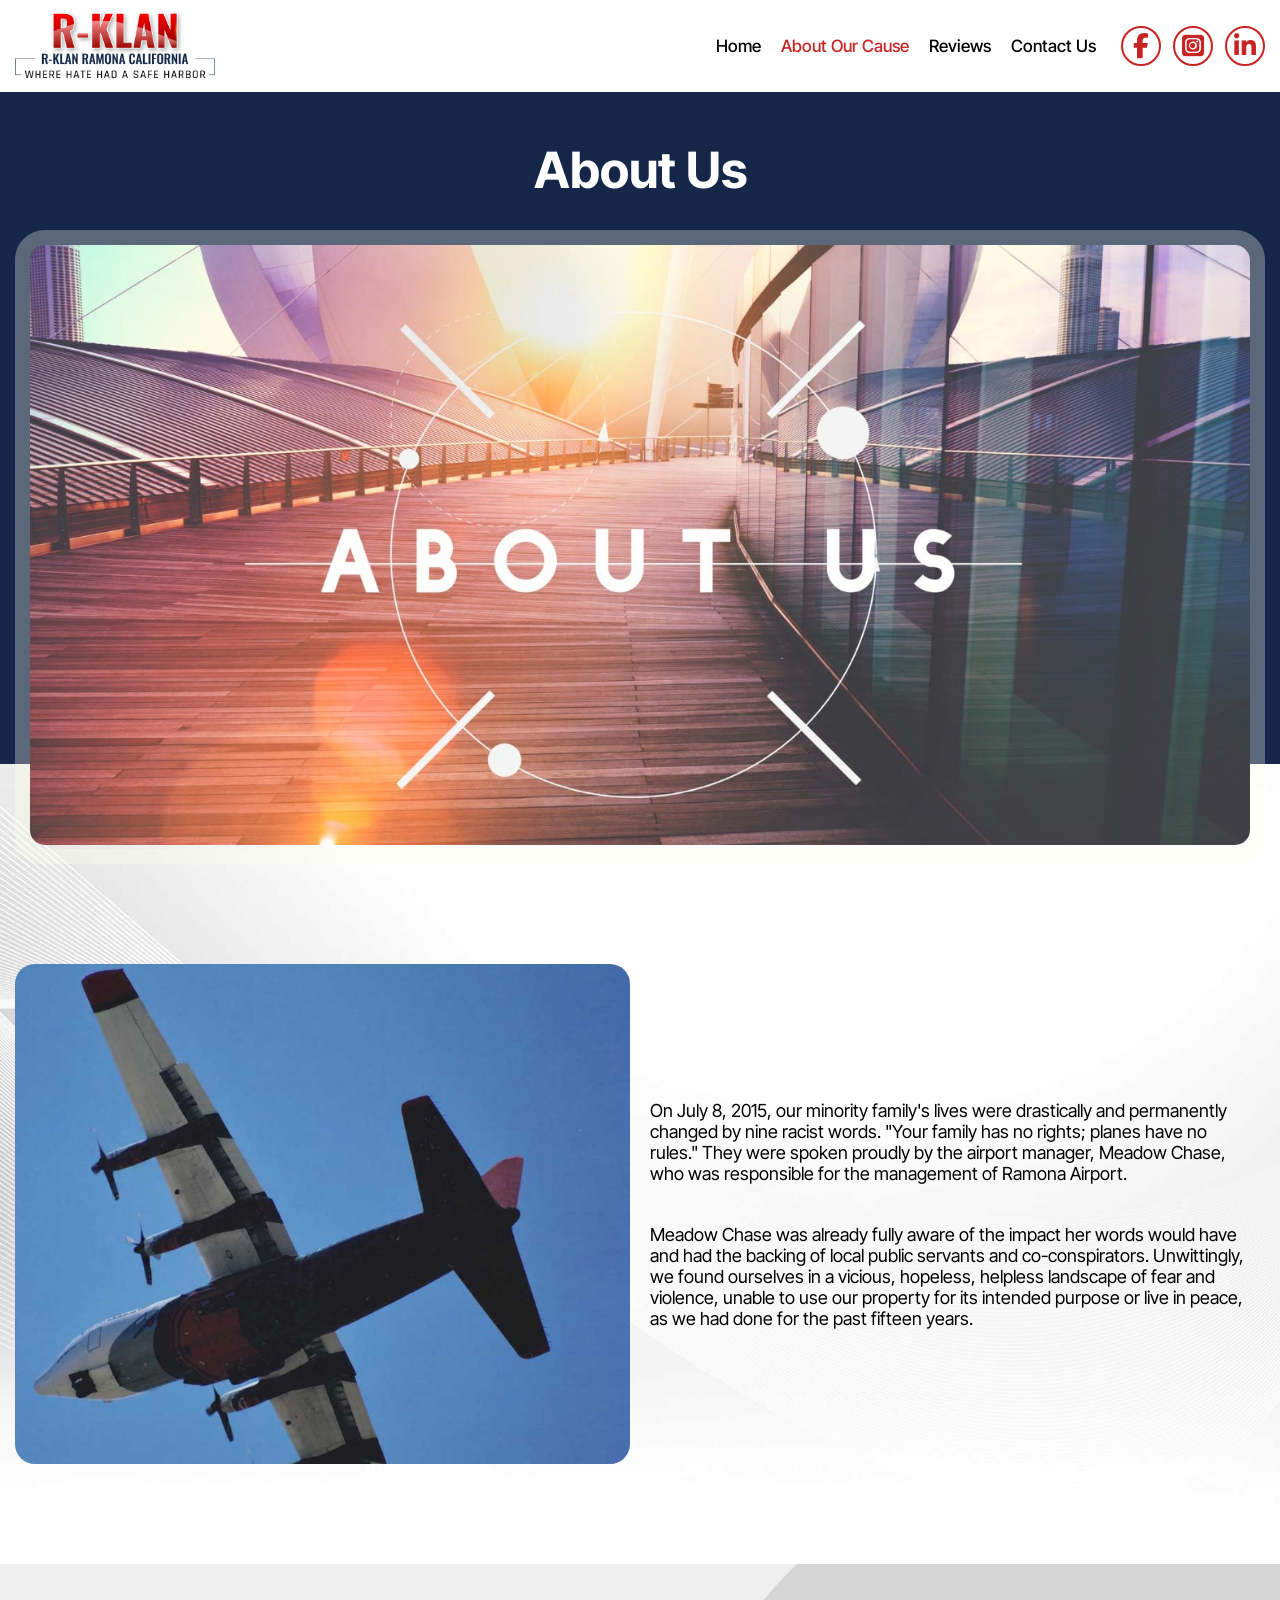
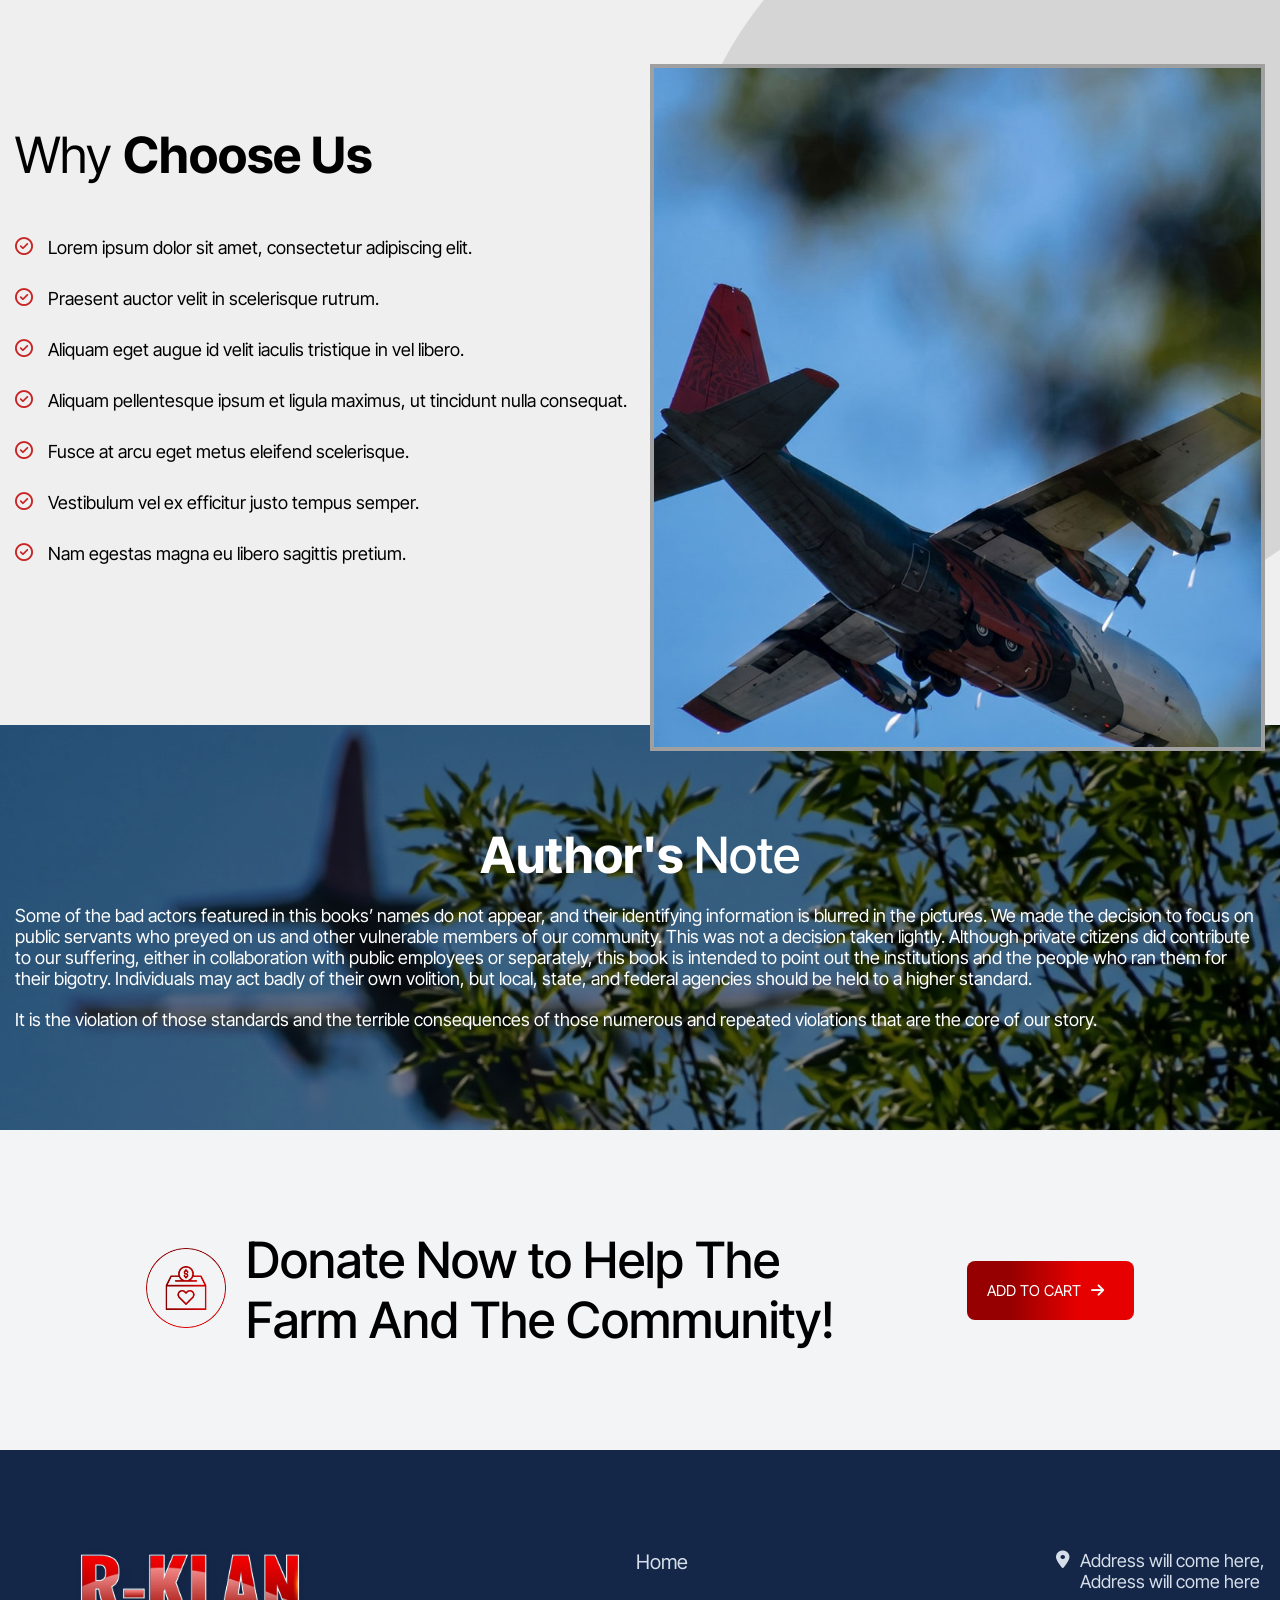
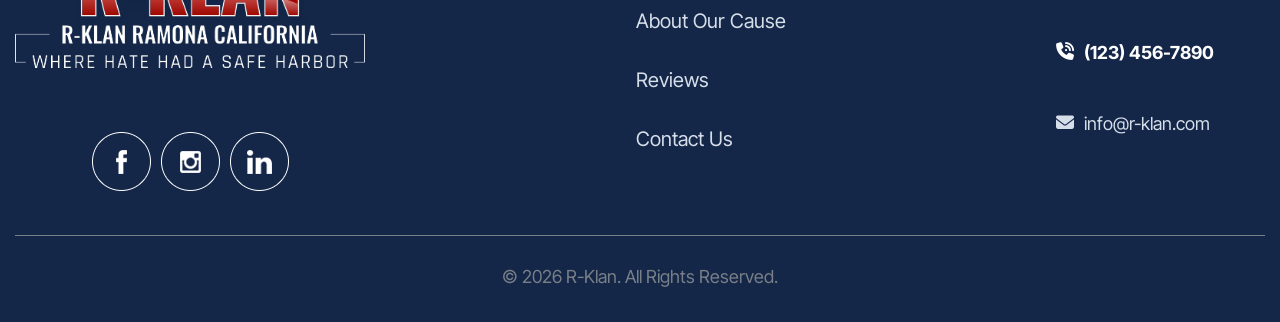
==== commit f90eaa12: "* *" ====
--- a/about.html
+++ b/about.html
@@ -4,7 +4,8 @@
 <head>
     <meta charset="UTF-8">
     <meta name="viewport" content="width=device-width, initial-scale=1.0">
-    <title>Document</title>
+    <link rel="icon" type="image/png" sizes="16*16" href="Image/home/R-klan.png">
+    <title>R-Klan</title>
     <link rel="stylesheet" href="css/style.css">
     <link rel="stylesheet" href="css/responsive.css">
     <link rel="stylesheet" href="https://cdnjs.cloudflare.com/ajax/libs/font-awesome/6.7.2/css/all.min.css">
--- a/css/style.css
+++ b/css/style.css
@@ -11,6 +11,16 @@
 html,
 body {
     overflow-x: clip;
+}
+
+:root {
+    --rev-bg-theme: #f4f6f9;
+    --rev-box-bg: #ffffff;
+    --rev-font-color: #333333;
+    --rev-star-tone: #ffb703;
+    --rev-icon-color: #c82424;
+    --rev-bg-mobile: #000;
+    --rev-nav-a: #00fffd;
 }
 
 .contener {
@@ -51,8 +61,9 @@
     background: linear-gradient(90deg, rgba(151, 0, 0, 1) 26%, rgba(230, 0, 0, 1) 66%);
     padding: 20px 20px;
     border-radius: 8px;
-    color: #fff;
+    color: var(--rev-box-bg);
     text-decoration: none;
+
 }
 
 .btn a::after {
@@ -60,12 +71,14 @@
     font-weight: 900;
     font-family: "Font Awesome 6 Free";
     padding: 10px 10px 20px;
+
 }
 
 a {
     font-family: "Inter Tight", sans-serif;
     display: inline-block;
     text-decoration: none;
+    cursor: pointer;
 }
 
 img {
@@ -78,19 +91,17 @@
     justify-content: center;
     width: 100%;
     padding: 10px 15px;
-    background-color: #fff;
+    background-color: var(--rev-box-bg);
     position: fixed;
     top: 0;
     left: 0;
     z-index: 15;
-    
     /* Smooth transition for sliding and shadow changes */
-    transition: transform 0.4s cubic-bezier(0.25, 1, 0.5, 1), 
-                box-shadow 0.3s ease;
-    
+    transition: transform 0.4s ease-in-out;
     /* Visible by default at the top */
     transform: translateY(0);
 }
+
 
 /* Class used to slide the header completely out of view upwards */
 #nav-bar.nav-hidden {
@@ -102,7 +113,12 @@
 #nav-bar.nav-visible {
     transform: translateY(0);
     box-shadow: 0 4px 20px rgba(0, 0, 0, 0.08);
-}   
+    padding: 20px 15px
+}
+
+#nav-bar.nav-visible img {
+    max-width: 160px;
+}
 
 #nav-bar .content {
     display: flex;
@@ -115,6 +131,10 @@
     justify-content: space-between;
     align-items: center;
     column-gap: 25px;
+}
+
+#nav-bar .text {
+    font-size: 17px;
 }
 
 #nav-bar .icon {
@@ -143,34 +163,49 @@
 
 }
 
-.r-klan-header  .text li a {
+.r-klan-header .text li a {
     color: #000;
     font-weight: 500;
     text-decoration: none;
-}
-
-#nav-bar .icon-1 {
+
+}
+
+#nav-bar .desktop-nav li a:hover,
+.r-klan-header .desktop-nav li a.active {
+    color: var(--rev-icon-color);
+    transition: 1s;
+}
+
+
+/* #nav-bar .icon-1 {
     max-width: 60px;
     color: #db0101;
     display: flex;
-}
+} */
 
 .r-klan-header .mobile-nav {
-    background-color: #000;
-}
+    background-color: var(--rev-bg-mobile);
+}
+
 #nav-bar .mobile-nav .text ul {
     display: block;
 }
-.r-klan-header .mobile-nav .text li {
+
+.r-klan-header .mobile-nav .text li a {
     padding: 15px;
     font-size: 18px;
     border-bottom: 2px solid;
-    border-color: white;
+    border-color: var(--rev-box-bg);
+}
+
+.r-klan-header .mobile-nav .text li:hover {
+    background-color: var(--rev-icon-color);
 }
 
 .r-klan-header .mobile-nav .text li a {
-    color: white;
+    color: var(--rev-box-bg);
     list-style: none;
+    width: 100%;
 }
 
 #nav-bar .icons {
@@ -178,34 +213,38 @@
     display: flex;
     column-gap: 10px;
 }
-.r-klan-header .text ul li a.active{
-    color: #c82424;
-}
+
+.r-klan-header .mobile-nav .text ul li a.active {
+    color: var(--rev-nav-a);
+    background-color: var(--rev-icon-color);
+}
+
 .mobile-nav,
 .nav-toggle {
     display: none;
 }
 
 .fa-brands {
-    color: #c82424;
+    color: var(--rev-icon-color);
     border-radius: 50%;
-    font-size: 15px;
+    font-size: 25px;
     display: flex !important;
     justify-content: center;
     align-items: center;
-    width: 35px;
-    height: 35px;
+    width: 40px;
+    height: 40px;
     border: 2px solid;
     aspect-ratio: 1/1;
 }
 
-#nav-bar li a:hover {
-    color: #f00000;
-}
+
+
+
 
 .fa-brands:hover {
-    color: white;
-    background-color: #f00000;
+    color: var(--rev-box-bg);
+    background-color: var(--rev-icon-color);
+    transition: 1s;
 }
 
 /* Nav-Bar */
@@ -222,7 +261,7 @@
     display: flex;
     width: 100%;
     flex-direction: column;
-    color: white;
+    color: var(--rev-box-bg);
     row-gap: 30px;
 }
 
@@ -244,12 +283,18 @@
     position: relative;
     z-index: 3;
 }
-.position-right{
+
+.position-right {
     object-position: center right;
 }
+
+.position-bottom {
+    object-position: center bottom;
+}
+
 #family .image img {
     border-radius: 15px;
-    object-fit: cover; 
+    object-fit: cover;
     height: 600px;
     /* object-position: center right; */
 }
@@ -316,7 +361,7 @@
 }
 
 .dot.active {
-    background-color: #f00000;
+    background-color: var(--rev-icon-color);
 }
 
 /* Family */
@@ -325,7 +370,6 @@
     position: relative;
     z-index: 2;
     display: flex;
-    justify-content: center;
     align-items: center;
     background-image: url('../Image/home/BG-OP.jpg');
     background-size: cover;
@@ -337,6 +381,7 @@
     display: flex;
     justify-content: center;
     align-items: center;
+    width: 100%;
 }
 
 #plight .image {
@@ -412,7 +457,7 @@
 }
 
 #book p {
-    color: #db0101;
+    color: var(--rev-icon-color);
 }
 
 /* Book */
@@ -456,24 +501,19 @@
 }
 
 #shop p {
-    color: #db0101;
+    color: var(--rev-icon-color);
 }
 
 /* Shop */
 /* Readers */
-:root {
-    --rev-bg-theme: #f4f6f9;
-    --rev-box-bg: #ffffff;
-    --rev-font-color: #333333;
-    --rev-star-tone: #ffb703;
-}
+
 
 #readers {
     display: flex;
     justify-content: center;
     background-image: url('../Image/home/BG.jpg');
     background-size: cover;
-    padding: 100px 15px;
+    padding: 100px 15px 60px;
 }
 
 #readers .contener {
@@ -491,7 +531,7 @@
     cursor: grab;
     user-select: none;
     width: 85%;
-        max-width: 1200px;
+    max-width: 1200px;
 }
 
 .rev-slider-box.rev-is-grabbing {
@@ -502,7 +542,7 @@
 .rev-viewport {
     width: 100%;
     overflow: hidden;
-    padding: 12px 0;
+    padding: 12px 0px 50px;
 }
 
 /* Track holding the cards */
@@ -510,7 +550,7 @@
     display: flex;
     gap: 24px;
     width: 100%;
-    will-change: transform;
+    /* will-change: transform; */
     transition: none;
 }
 
@@ -518,23 +558,25 @@
 
 /* Update .rev-item base shadow to be subtle or remove heavy shadow */
 .rev-item {
-  background-color: var(--rev-box-bg);
-  border-radius: 12px;
-  padding: 30px 24px;
-  position: relative;
-  text-align: center;
-  margin-top: 40px;
-  flex: 0 0 calc(33.333% - 16px);
-  box-sizing: border-box;
-  box-shadow: 0 4px 12px rgba(0, 0, 0, 0.04); /* lighter default shadow */
-  transition: box-shadow 0.4s ease, transform 0.4s ease;
+    background-color: var(--rev-box-bg);
+    border-radius: 12px;
+    padding: 30px 24px;
+    position: relative;
+    text-align: center;
+    margin-top: 40px;
+    flex: 0 0 calc(33.333% - 16px);
+    box-sizing: border-box;
+    box-shadow: 0 4px 12px rgba(0, 0, 0, 0.04);
+    /* lighter default shadow */
+    transition: box-shadow 0.4s ease, transform 0.4s ease;
 }
 
 /* Enhanced shadow and scaling applied strictly to the active center card */
 .rev-item.rev-center-active {
-  box-shadow: 0 20px 40px rgba(0, 0, 0, 0.12);
-  transform: scale(1.03); /* Slightly lifts and enlarges the center card */
-  z-index: 2;
+    box-shadow: 0 2px 40px rgba(0, 0, 0, 0.1);
+    transform: scale(1.03);
+    /* Slightly lifts and enlarges the center card */
+    z-index: 3;
 }
 
 .rev-item * {
@@ -583,7 +625,7 @@
 .rev-author {
     font-size: 25px;
     font-weight: 400;
-    color: #000000;
+    color: var(--rev-bg-mobile);
     margin-top: 70px;
     margin-bottom: 10px;
 }
@@ -624,7 +666,7 @@
 
 .rev-arrow:hover {
     background-color: #a70000;
-    border-color: #a70000;
+    border-color: var(--rev-icon-color);
 }
 
 .rev-arrow svg {
@@ -635,7 +677,7 @@
 }
 
 .rev-arrow:hover svg {
-    fill: #ffffff;
+    fill: var(--rev-box-bg);
 }
 
 .rev-arrow.rev-prev {
@@ -687,7 +729,7 @@
     display: flex;
     flex-direction: column;
     row-gap: 20px;
-    color: white;
+    color: var(--rev-box-bg);
 }
 
 #note h4 {
@@ -731,7 +773,7 @@
     display: flex;
     justify-content: center;
     align-items: center;
-    padding: 100px 15px;
+    padding: 100px 15px 35px;
     width: 100%;
     background-color: #142749;
 }
@@ -754,7 +796,7 @@
     display: flex;
     flex-direction: column;
     row-gap: 60px;
-    max-width: 450px;
+    max-width: 350px;
     width: 100%;
 }
 
@@ -780,16 +822,27 @@
     text-decoration: none;
 }
 
+#r-klan .text a:hover,
+#r-klan .cell p:hover,
+#r-klan .cell p:nth-child(2):hover {
+    color: var(--rev-icon-color);
+    transition: 1s;
+}
+
 #r-klan .cell {
     row-gap: 50px;
 }
 
 #r-klan .cell p:nth-child(2) {
-    color: white;
+    color: var(--rev-box-bg);
+}
+
+#r-klan .text {
+    font-size: 20px;
 }
 
 #r-klan .you {
-    max-width: 50px;
+    max-width: 60px;
 }
 
 #r-klan .cell p:first-child,
@@ -904,7 +957,7 @@
     font-weight: 400;
     font-family: "Font Awesome 6 Free";
     padding-right: 15px;
-    color: #c20101;
+    color: var(--rev-icon-color);
 }
 
 /* Choose */
@@ -914,7 +967,7 @@
 #changed {
     display: flex;
     justify-content: center;
-    background-color: white;
+    background-color: var(--rev-box-bg);
     width: 100%;
     padding: 200px 15px 100px;
 }
@@ -952,13 +1005,15 @@
     margin-top: 10px;
 }
 
-.cell-0 {
+input,
+textarea {
     width: 100%;
     padding: 20px;
     border-radius: 5px;
     border: 1px solid #e3e3e3;
     box-shadow: 0px 17px 38px -11px rgba(0, 0, 0, 0.1);
     font-size: 18px;
+    outline: none;
 
 }
 
@@ -972,11 +1027,23 @@
     color: white;
 }
 
-/* .sum::after{
+#changed input::placeholder,
+textarea::placeholder {
+    color: black;
+    font-size: 16px;
+}
+
+#changed input:focus,
+#changed textarea:focus {
+    border: 1px solid rgb(255, 52, 52);
+}
+
+#changed button::after {
     content: "\f061";
     font-family: "Font Awesome 6 Free";
     font-weight: 900;
-} */
+}
+
 /* Form */
 /* Contect */
 /* Review */
--- a/css/responsive.css
+++ b/css/responsive.css
@@ -192,31 +192,17 @@
     .rev-item {
     flex: 0 0 calc(50% - 12px);
   }
+  .rev-item.rev-center-active {
+  box-shadow: 0 0px 0px rgba(255, 255, 255, 0.9);
+  transform: scale(1);
     /* Readers */
 }
+}
 
 @media(max-width:991px) {
 
     
-    /* R-Klan */
-    #r-klan{
-        padding: 60px 15px;
-    }
-    #r-klan .content-1 {
-        flex-wrap: wrap;
-        flex-direction: column;
-    }
-
-    #r-klan .image-1 {
-        max-width: 450px;
-        margin-bottom: 35px;
-    }
-
-    #r-klan .text {
-        margin-top: 50px;
-    }
-
-    /* R-Klan */
+    
     /* Review */
     /* Coment */
     #reviews .common{
@@ -250,6 +236,9 @@
 
     /* Family */
     /* plight */
+    .pli-ght{
+        padding: 100px 0px 60px 0px !important;
+    }
     h4 {
         font-size: 25px;
     }
@@ -326,12 +315,30 @@
 
     /* Donate */
     /* R-Klan */
+     #r-klan{
+        padding: 60px 15px;
+    }
+    
+    
     #r-klan .content-1 {
+        flex-wrap: wrap;
+    }
+    #r-klan .image{
+        flex: 0 0 100%;
+        max-width: 100%;
         justify-content: center;
-    }
-
+        align-items: center;
+    }
+    #r-klan .image:first-child img{
+        max-width: 350px;
+    }
+    #r-klan .image-1 {
+
+        margin-bottom: 35px;
+    } 
     #r-klan .text {
         margin-top: 50px;
+        flex: 0 0 50%;
     }
 
     /* R-Klan */
@@ -339,7 +346,7 @@
     /* plight */
     
     #plight{
-        padding: 140px 0px 60px 0px;
+        padding: 150px 0px 60px 0px;
     }
     #plight .contener {
         flex-direction: column;
@@ -375,9 +382,20 @@
     }
     /* Choose */
     /* about-us */
+
+    /* -- Review -- */
+    /* comment */
+
+    #reviews{
+        padding: 140px 15px 60px;
+    }
+
+    /* comment */
+    /* -- Review -- */
+
     /* contact-us */
     #changed{
-    padding: 160px 15px 60px ;
+    padding: 150px 15px 60px ;
 }
     #changed .contener{
         flex-direction: column;
@@ -450,15 +468,6 @@
         justify-content: center;
     }
 
-    #r-klan .image,
-    #r-klan .text {
-        flex: 0 0 100%;
-    }
-
-    #r-klan .text {
-        margin-top: 50px;
-    }
-
     /* R-Klan */
     /* about-us */
     /* plight */
@@ -513,7 +522,12 @@
 
     #book .image {
         width: 100%;
-    }
+        bottom: 0;
+    }
+
+        #book .text{
+            padding: 0px 30px 60px;
+        }
 
     #book h2,
     h4 {
@@ -531,6 +545,15 @@
         font-size: 28px;
     }
     /* Reader */
+    /* R-Klan */
+     #r-klan .text {
+        flex: 0 0 100%;
+    }
+
+    #r-klan .text {
+        margin-top: 50px;
+    }
+    /* R-Klan */
 
     /* Choose */
     /* about-us */
